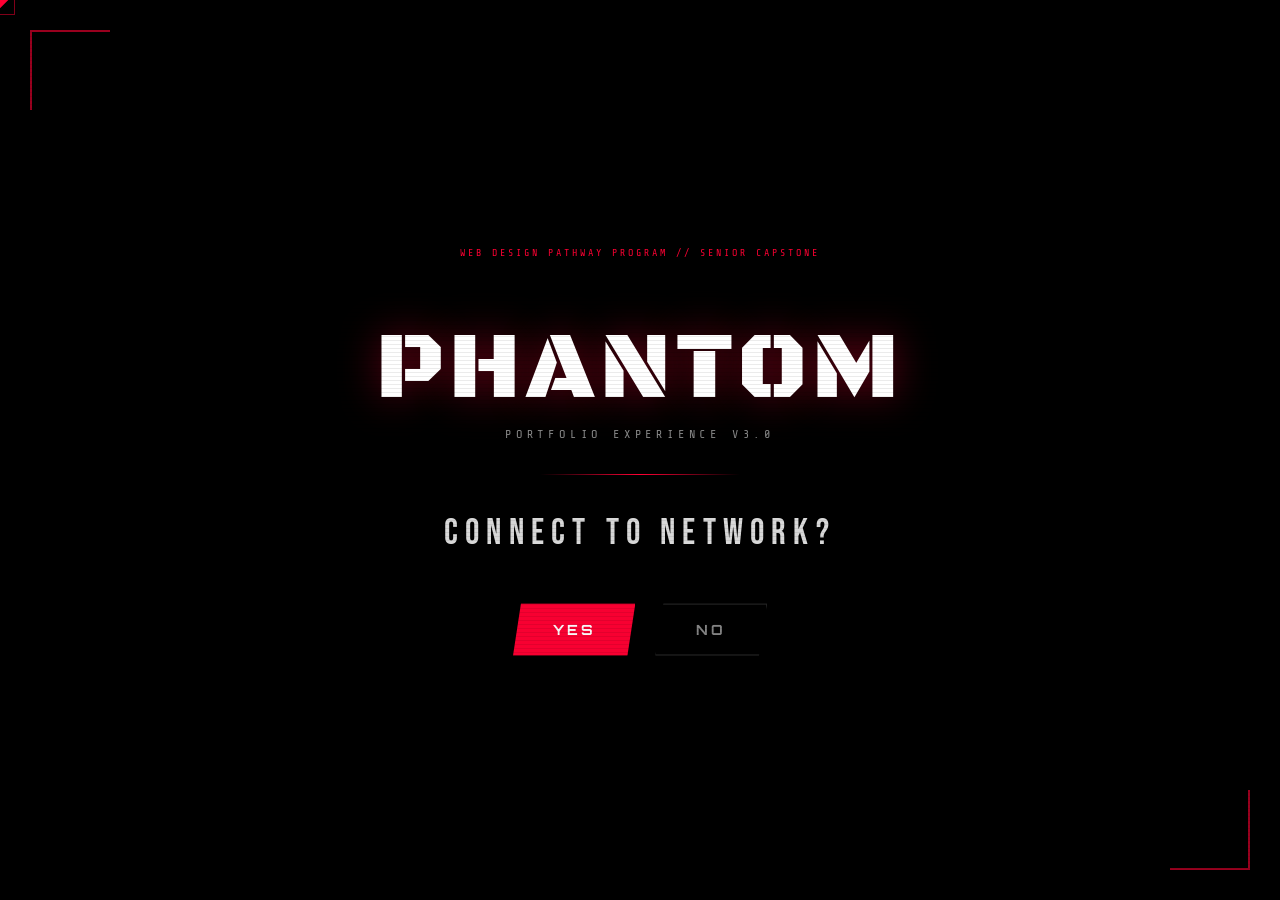
==== index.html @ 5a32b81e "alr lets js see" ====
<!DOCTYPE html>
<html lang="en">
<head>
  <meta charset="UTF-8" />
  <meta name="viewport" content="width=device-width, initial-scale=1.0" />
  <meta name="description" content="Senior Portfolio — Web Design Pathway Program — A Phantom Thief of Web Development" />
  <title>PHANTOM PORTFOLIO — James Carmichael</title>

  <!-- ══ Fonts ══ -->
  <link rel="preconnect" href="https://fonts.googleapis.com" />
  <link rel="preconnect" href="https://fonts.gstatic.com" crossorigin />

  <!-- ══ Bootstrap CSS (base only, heavily overridden) ══ -->
  <link
    rel="stylesheet"
    href="https://cdn.jsdelivr.net/npm/bootstrap@5.3.2/dist/css/bootstrap.min.css"
    integrity="sha384-T3c6CoIi6uLrA9TneNEoa7RxnatzjcDSCmG1MXxSR1GAsXEV/Dwwykc2MPK8M2HN"
    crossorigin="anonymous"
  />

  <!-- ══ Main CSS ══ -->
  <link rel="stylesheet" href="css/main.css" />
</head>
<body class="scanlines">

  <!-- ══════════════════════════════════════════════════════════
       CUSTOM CURSOR
  ══════════════════════════════════════════════════════════ -->
  <div id="cursor"></div>
  <div id="cursor-trail"></div>

  <!-- ══════════════════════════════════════════════════════════
       GLOBAL GLITCH OVERLAY
  ══════════════════════════════════════════════════════════ -->
  <div class="glitch-overlay" aria-hidden="true"></div>

  <!-- ══════════════════════════════════════════════════════════
       ANIMATED BACKGROUND (persistent, behind all screens)
  ══════════════════════════════════════════════════════════ -->
  <div class="bg-animated" aria-hidden="true"></div>

  <!-- ══════════════════════════════════════════════════════════
       SCREEN 1: STARTUP / CONNECT
  ══════════════════════════════════════════════════════════ -->
  <section id="screen-startup" class="screen" role="main" aria-label="Connect to network prompt">

    <!-- Corner decorations -->
    <div class="startup-corner-tl" aria-hidden="true"></div>
    <div class="startup-corner-br" aria-hidden="true"></div>

    <div style="text-align:center; position:relative; z-index:5">

      <!-- Badge -->
      <div class="startup-badge">WEB DESIGN PATHWAY PROGRAM // SENIOR CAPSTONE</div>

      <!-- Title -->
      <div class="startup-title-wrap">
        <h1 class="startup-title" data-text="PHANTOM">PHANTOM</h1>
        <div class="startup-sub">PORTFOLIO EXPERIENCE v3.0</div>
      </div>

      <div class="startup-divider"></div>

      <!-- Prompt -->
      <p class="startup-prompt">Connect to Network?</p>

      <!-- Buttons -->
      <div class="startup-buttons">
        <button id="btn-yes" class="startup-btn startup-btn-yes" aria-label="Yes, connect to network">YES</button>
        <button id="btn-no"  class="startup-btn startup-btn-no"  aria-label="No, do not connect">NO</button>
      </div>

      <!-- NO response message -->
      <div id="no-response" style="
        display:none;
        margin-top:20px;
        font-family:var(--font-mono);
        font-size:12px;
        color:var(--red);
        letter-spacing:0.2em;
        animation: pulse-opacity 0.5s ease infinite;
      "></div>

      <!-- Loading bar (shown during connection sequence) -->
      <div id="startup-loading" class="startup-loading">
        <div id="loading-text" class="loading-text">CONNECTING TO NETWORK...</div>
        <div class="loading-bar-wrap">
          <div id="loading-bar-fill" class="loading-bar-fill"></div>
        </div>
      </div>

    </div>
  </section><!-- /screen-startup -->

<!-- ══════════════════════════════════════════════════════════
     SCREEN 2: PERSONA 5 VIDEO
══════════════════════════════════════════════════════════ -->
<section id="screen-video" class="screen" aria-label="Persona 5 intro video">
  <button id="video-skip" class="video-skip-btn" aria-label="Skip video">
    SKIP ▶
  </button>

  <video
    id="intro-video"
    class="intro-video"
    playsinline
    preload="auto"
    disablepictureinpicture
  >
    <source src="./video/introvid.mp4" type="video/mp4">
    Your browser does not support the video tag.
  </video>
</section>
  <!-- ══════════════════════════════════════════════════════════
       SCREEN 3: INTRO CINEMATIC
  ══════════════════════════════════════════════════════════ -->
  <section id="screen-intro" class="screen" aria-label="Intro cinematic">

    <!-- Skip button -->
    <button id="intro-skip" class="intro-skip-btn" aria-label="Skip intro">SKIP ▶</button>

    <!-- Panel 1: Name -->
    <div id="panel-1" class="intro-panel">
      <div class="panel-slash" aria-hidden="true"></div>
      <div class="panel-content">
        <span class="panel-word" style="font-size:clamp(50px,10vw,120px)">JAMES</span>
        <span class="panel-word" style="font-size:clamp(50px,10vw,120px)">CARMICHAEL</span>
      </div>
      <div class="panel-number" aria-hidden="true">01</div>
    </div>

    <!-- Panel 2: Role (red background) -->
    <div id="panel-2" class="intro-panel">
      <div class="panel-slash" aria-hidden="true"></div>
      <div class="panel-content panel-2-text">
        <span class="panel-word" style="font-size:clamp(50px,10vw,120px)">PHANTOM</span>
        <span class="panel-word" style="font-size:clamp(50px,10vw,120px)">THIEF</span>
        <div class="panel-small">OF WEB DEVELOPMENT</div>
      </div>
      <div class="panel-number" aria-hidden="true">02</div>
    </div>

    <!-- Panel 3: Program -->
    <div id="panel-3" class="intro-panel">
      <div class="panel-slash" aria-hidden="true"></div>
      <div class="panel-content">
        <span class="panel-word" style="font-size:clamp(36px,7vw,90px)">WEB DESIGN</span>
        <span class="panel-word" style="font-size:clamp(36px,7vw,90px)">PATHWAY</span>
        <div class="panel-small">PROGRAM</div>
      </div>
      <div class="panel-number" aria-hidden="true">03</div>
    </div>

    <!-- Panel 4: Senior Portfolio -->
    <div id="panel-4" class="intro-panel">
      <div class="panel-slash" aria-hidden="true"></div>
      <div class="panel-content panel-4-text">
        <span class="panel-word" style="font-size:clamp(50px,9vw,110px)">SENIOR</span>
        <span class="panel-word" style="font-size:clamp(50px,9vw,110px)">PORTFOLIO</span>
        <div class="panel-small" style="color:var(--white)">2022 — 2026</div>
      </div>
      <div class="panel-number" aria-hidden="true">04</div>
    </div>

    <!-- Panel 5: Tagline -->
    <div id="panel-5" class="intro-panel">
      <div class="panel-slash" aria-hidden="true"></div>
      <div class="panel-content">
        <span class="panel-word" style="font-size:clamp(40px,8vw,100px)">THE STORY</span>
        <span class="panel-word red" style="font-size:clamp(40px,8vw,100px)">OF GROWTH</span>
        <div class="panel-small">THREE YEARS IN THE MAKING</div>
      </div>
      <div class="panel-number" aria-hidden="true">05</div>
    </div>

    <!-- Panel Final: Begin -->
    <div id="panel-final" class="intro-panel">
      <div class="panel-content">
        <span class="panel-word red" style="font-size:clamp(70px,14vw,160px)">BEGIN</span>
      </div>
    </div>

    <!-- Scrolling ticker at bottom -->
    <div class="intro-ticker" aria-hidden="true">
      <span class="intro-ticker-inner">
        WEB DESIGN PATHWAY PROGRAM &nbsp;•&nbsp; SENIOR CAPSTONE &nbsp;•&nbsp; 3 YEARS &nbsp;•&nbsp; 24 PROJECTS &nbsp;•&nbsp; 1200 HOURS &nbsp;•&nbsp; THE PHANTOM THIEF OF WEB DEVELOPMENT &nbsp;•&nbsp; JAMES CARMICHAEL &nbsp;•&nbsp;&nbsp;
      </span>
    </div>

  </section><!-- /screen-intro -->


  <!-- ══════════════════════════════════════════════════════════
       SCREEN 5: MAIN MENU
  ══════════════════════════════════════════════════════════ -->
  <section id="screen-menu" class="screen" role="navigation" aria-label="Main menu">

    <div class="menu-bg-art" aria-hidden="true"></div>
    <div class="menu-side-bar" aria-hidden="true"></div>

    <nav class="menu-content">
      <!-- Header -->
      <div class="menu-header">
        <div class="menu-header-label">PHANTOM PORTFOLIO</div>
        <div class="menu-header-title">JAMES CARMICHAEL</div>
      </div>

      <!-- Menu Items -->
      <button id="menu-play"    class="menu-item" aria-label="Play — view portfolio by year">
        <span class="menu-item-index">01</span>
        <span class="menu-item-label">PLAY</span>
        <span class="menu-item-desc">SELECT YEAR</span>
        <span class="menu-item-arrow">▶</span>
        <div class="menu-item-bg" aria-hidden="true"></div>
      </button>

      <button id="menu-gallery" class="menu-item" aria-label="Gallery — design process and screenshots">
        <span class="menu-item-index">02</span>
        <span class="menu-item-label">GALLERY</span>
        <span class="menu-item-desc">DESIGNS & PROCESS</span>
        <span class="menu-item-arrow">▶</span>
        <div class="menu-item-bg" aria-hidden="true"></div>
      </button>

      <button id="menu-stats"   class="menu-item" aria-label="Stats — developer statistics and skills">
        <span class="menu-item-index">03</span>
        <span class="menu-item-label">STATS</span>
        <span class="menu-item-desc">SKILLS & DATA</span>
        <span class="menu-item-arrow">▶</span>
        <div class="menu-item-bg" aria-hidden="true"></div>
      </button>

      <button id="menu-about"   class="menu-item" aria-label="About — character profile and bio">
        <span class="menu-item-index">04</span>
        <span class="menu-item-label">ABOUT</span>
        <span class="menu-item-desc">CHARACTER PROFILE</span>
        <span class="menu-item-arrow">▶</span>
        <div class="menu-item-bg" aria-hidden="true"></div>
      </button>

      <button id="menu-exit"    class="menu-item" aria-label="Exit reality — fun easter egg">
        <span class="menu-item-index">05</span>
        <span class="menu-item-label">EXIT REALITY</span>
        <span class="menu-item-desc">???</span>
        <span class="menu-item-arrow">▶</span>
        <div class="menu-item-bg" aria-hidden="true"></div>
      </button>

      <div class="menu-bottom">
        <div class="menu-time font-mono" style="font-size:11px;color:var(--grey)">
          <span id="menu-clock">00:00:00</span>
          &nbsp;|&nbsp;
          USE ↑↓ OR MOUSE TO NAVIGATE &nbsp;|&nbsp; ENTER TO SELECT
        </div>
      </div>
    </nav>

    <!-- Decorative right side -->
    <div class="menu-deco" aria-hidden="true">
      <div class="menu-deco-text">PHANTOM</div>
    </div>

    <div class="menu-version" aria-hidden="true">v3.0 // SENIOR EDITION</div>

  </section><!-- /screen-menu -->


  <!-- ══════════════════════════════════════════════════════════
       SCREEN 6: SAVE FILE SELECTION
  ══════════════════════════════════════════════════════════ -->
  <section id="screen-saves" class="screen" aria-label="Select portfolio year">

    <div style="width:100%;max-width:900px">

      <div class="saves-header">
        <h2 class="saves-title">SELECT <span>FILE</span></h2>
        <div class="saves-subtitle">CHOOSE YOUR TIMELINE — EACH YEAR A NEW CHAPTER</div>
      </div>

      <div class="saves-grid">

        <!-- Save 1: Sophomore -->
        <article class="save-card" data-save-id="1" role="button" tabindex="0" aria-label="Sophomore Year portfolio">
          <div class="save-card-header">
            <span class="save-slot">SAVE FILE 01</span>
            <span class="save-icon">🌱</span>
          </div>
          <h3 class="save-title">Sophomore Year</h3>
          <div class="save-subtitle">The Beginning</div>
          <div class="save-meta">
            <span>LAST PLAYED: JUNE 2024</span>
            <span class="save-level" style="color:var(--green)">LV.12</span>
          </div>
          <div style="position:relative; padding-bottom:20px">
            <div class="save-pct">33%</div>
            <div class="save-progress-wrap">
              <div class="save-progress-fill" style="--target:33%"></div>
            </div>
          </div>
        </article>

        <!-- Save 2: Junior -->
        <article class="save-card" data-save-id="2" role="button" tabindex="0" aria-label="Junior Year portfolio">
          <div class="save-card-header">
            <span class="save-slot">SAVE FILE 02</span>
            <span class="save-icon">⚡</span>
          </div>
          <h3 class="save-title">Junior Year</h3>
          <div class="save-subtitle">Rising Action</div>
          <div class="save-meta">
            <span>LAST PLAYED: JUNE 2025</span>
            <span class="save-level" style="color:var(--orange)">LV.28</span>
          </div>
          <div style="position:relative; padding-bottom:20px">
            <div class="save-pct">66%</div>
            <div class="save-progress-wrap">
              <div class="save-progress-fill" style="--target:66%"></div>
            </div>
          </div>
        </article>

        <!-- Save 3: Senior -->
        <article class="save-card" data-save-id="3" role="button" tabindex="0" aria-label="Senior Year portfolio">
          <div class="save-card-header">
            <span class="save-slot">SAVE FILE 03</span>
            <span class="save-icon">👑</span>
          </div>
          <h3 class="save-title">Senior Year</h3>
          <div class="save-subtitle">The Masterwork</div>
          <div class="save-meta">
            <span>LAST PLAYED: JUNE 2026</span>
            <span class="save-level" style="color:var(--red)">LV.47</span>
          </div>
          <div style="position:relative; padding-bottom:20px">
            <div class="save-pct">99%</div>
            <div class="save-progress-wrap">
              <div class="save-progress-fill" style="--target:99%"></div>
            </div>
          </div>
        </article>

        <!-- Save 4: Unknown Route -->
        <article class="save-card unknown" data-save-id="4" role="button" tabindex="0" aria-label="Unknown Route — future plans">
          <div class="save-card-header">
            <span class="save-slot" style="color:var(--purple)">SAVE FILE 04</span>
            <span class="save-icon">🔮</span>
          </div>
          <h3 class="save-title" style="color:var(--purple)">UNKNOWN ROUTE</h3>
          <div class="save-subtitle">???</div>
          <div class="save-meta">
            <span>LAST PLAYED: ???</span>
            <span class="save-level" style="color:var(--purple)">LV.???</span>
          </div>
          <div style="position:relative; padding-bottom:20px">
            <div class="save-pct" style="color:var(--purple)">???</div>
            <div class="save-progress-wrap">
              <div class="save-progress-fill unknown"></div>
            </div>
          </div>
        </article>

      </div>

      <button id="saves-back" class="save-back-btn" aria-label="Back to main menu">← BACK TO MENU</button>

    </div>
  </section><!-- /screen-saves -->


  <!-- ══════════════════════════════════════════════════════════
       SCREEN 5: MAIN CONTENT AREA (Portfolio sections)
  ══════════════════════════════════════════════════════════ -->
  <div id="screen-content" role="main">

    <!-- ── Top Navigation ── -->
    <header class="top-nav" role="navigation" aria-label="Portfolio navigation">
      <div class="nav-logo">P<span>5</span></div>

      <button class="nav-link" data-section="portfolio"  aria-label="View full portfolio">PORTFOLIO</button>
      <button class="nav-link" data-section="featured"   aria-label="View featured projects">FEATURED</button>
      <button class="nav-link" data-section="reflection" aria-label="View reflection">REFLECTION</button>
      <button class="nav-link" data-section="future"     aria-label="View future plans">FUTURE</button>
      <button class="nav-link" data-section="about"      aria-label="About me">ABOUT</button>

      <button id="nav-back" class="nav-back back-to-menu" aria-label="Back to main menu">↩ MENU</button>
    </header>

    <!-- ── Section: Full Portfolio ── -->
    <section id="section-portfolio" class="content-section" aria-label="Full portfolio">
      <div class="section-eyebrow">FULL PORTFOLIO</div>
      <h1 class="section-title">All <span>Projects</span></h1>

      <!-- Vue renders project cards here, grouped by year -->
      <div id="vue-portfolio">
        <div style="font-family:var(--font-mono);color:var(--grey);font-size:12px;padding:20px 0">
          Loading projects...
        </div>
      </div>
    </section>

    <!-- ── Section: Featured Projects ── -->
    <section id="section-featured" class="content-section" aria-label="Featured projects">
      <div class="section-eyebrow">HIGHLIGHTS</div>
      <h1 class="section-title">Featured <span>Work</span></h1>

      <!-- Vue renders featured gallery here -->
      <div id="vue-featured">
        <div style="font-family:var(--font-mono);color:var(--grey);font-size:12px;padding:20px 0">
          Loading featured projects...
        </div>
      </div>
    </section>

    <!-- ── Section: Reflection ── -->
    <section id="section-reflection" class="content-section" aria-label="Reflection">
      <div class="section-eyebrow">LOOKING BACK</div>
      <h1 class="section-title">My <span>Reflection</span></h1>

      <!-- Vue renders reflection blocks here -->
      <div id="vue-reflection">
        <div style="font-family:var(--font-mono);color:var(--grey);font-size:12px;padding:20px 0">
          Loading reflection...
        </div>
      </div>
    </section>

    <!-- ── Section: Future Plans ── -->
    <section id="section-future" class="content-section" aria-label="Future plans">
      <div class="section-eyebrow">WHAT COMES NEXT</div>
      <h1 class="section-title">Future <span>Plans</span></h1>

      <!-- Vue renders future content here -->
      <div id="vue-future">
        <div style="font-family:var(--font-mono);color:var(--grey);font-size:12px;padding:20px 0">
          Loading future plans...
        </div>
      </div>
    </section>

    <!-- ── Section: About Me ── -->
    <section id="section-about" class="content-section" aria-label="About me">
      <div class="section-eyebrow">CHARACTER PROFILE</div>
      <h1 class="section-title">About <span>Me</span></h1>

      <!-- Vue renders character profile here -->
      <div id="vue-about">
        <div style="font-family:var(--font-mono);color:var(--grey);font-size:12px;padding:20px 0">
          Loading profile...
        </div>
      </div>
    </section>

    <!-- ── Section: Gallery ── -->
    <section id="section-gallery" class="content-section" aria-label="Gallery">
      <div class="section-eyebrow">DESIGN ARCHIVE</div>
      <h1 class="section-title">Gallery</h1>

      <!-- Vue renders gallery with filter here -->
      <div id="vue-gallery">
        <div style="font-family:var(--font-mono);color:var(--grey);font-size:12px;padding:20px 0">
          Loading gallery...
        </div>
      </div>
    </section>

    <!-- ── Section: Stats ── -->
    <section id="section-stats" class="content-section" aria-label="Developer stats">
      <div class="section-eyebrow">PLAYER ANALYTICS</div>
      <h1 class="section-title">Developer <span>Stats</span></h1>

      <!-- Vue renders stats dashboard here -->
      <div id="vue-stats">
        <div style="font-family:var(--font-mono);color:var(--grey);font-size:12px;padding:20px 0">
          Loading stats...
        </div>
      </div>
    </section>

  </div><!-- /screen-content -->


  <!-- ══════════════════════════════════════════════════════════
       SCREEN 6: UNKNOWN ROUTE
  ══════════════════════════════════════════════════════════ -->
  <div id="screen-unknown" role="main" aria-label="Unknown Route - Future">

    <div class="unknown-hero">
      <div class="unknown-eyebrow">UNKNOWN ROUTE // FILE_04</div>

      <h1 class="unknown-title">The <span style="color:var(--purple)">Future</span></h1>

      <p class="unknown-message">
        This isn't a save file — it's a blank page. High school taught me how to code,
        how to design, how to think. But the most important thing it taught me is that
        I've only just started. The best work is still ahead.
      </p>

      <!-- Vue renders future goals here -->
      <div id="vue-unknown"></div>

      <div style="margin-bottom:30px;max-width:500px;width:100%;text-align:left">
        <div class="section-eyebrow" style="margin-bottom:16px">WHAT I CARRY FORWARD</div>
        <p style="font-family:var(--font-body);font-size:15px;color:rgba(255,255,255,0.6);line-height:1.8">
          Three years of problem-solving. The confidence that I can figure things out.
          A portfolio that proves it. A community of designers and developers who
          showed me what's possible. And the knowledge that every great website
          started as a blank file — just like this one did.
        </p>
      </div>

      <button id="unknown-back" class="unknown-back" aria-label="Back to save selection">← RETURN TO SELECT</button>
    </div>

  </div><!-- /screen-unknown -->


  <!-- ══════════════════════════════════════════════════════════
       SCREEN 7: EXIT REALITY (Easter Egg)
  ══════════════════════════════════════════════════════════ -->
  <section id="screen-exit" class="screen" aria-label="Exit reality warning">

    <div class="exit-warning-box" role="alertdialog" aria-live="assertive">
      <div class="exit-icon" aria-hidden="true">⚠</div>

      <h2 class="exit-title">EXITING REALITY</h2>

      <p class="exit-message">
        Attempting to leave the Phantom Portfolio.<br/>
        All unsaved progress will be lost.<br/>
        (Just kidding. There's nothing to save.)<br/>
        Redirecting to main menu in 3 seconds...
      </p>

      <div class="exit-progress">
        <div class="exit-progress-fill"></div>
      </div>

      <button class="exit-cancel-btn back-to-menu" aria-label="Cancel exit and return to menu">
        CANCEL — RETURN TO MENU
      </button>
    </div>

  </section><!-- /screen-exit -->


  <!-- ══════════════════════════════════════════════════════════
       PROJECT DETAIL MODAL
  ══════════════════════════════════════════════════════════ -->
  <div id="modal-overlay" class="modal-overlay" role="dialog" aria-modal="true" aria-label="Project details">

    <div class="modal-box">
      <button id="modal-close" class="modal-close" aria-label="Close modal">✕</button>

      <img id="modal-img" src="" alt="" class="modal-img" />

      <div class="modal-body">
        <h2 id="modal-title" class="modal-title"></h2>
        <div id="modal-year" class="modal-year"></div>

        <p id="modal-desc" class="modal-desc"></p>

        <div class="modal-skills-title">TECHNOLOGIES USED</div>
        <div id="modal-techs" class="modal-skills"></div>

        <div class="modal-skills-title" style="margin-top:20px">SKILLS LEARNED</div>
        <div id="modal-skills" class="modal-skills"></div>

        <blockquote id="modal-reflection" class="modal-reflection"></blockquote>

        <a id="modal-link" href="#" target="_blank" class="modal-action-link">
          VIEW PROJECT ↗
        </a>
      </div>
    </div>

  </div><!-- /modal-overlay -->


  <!-- ══ Scripts ══════════════════════════════════════════════ -->

  <!-- Music controls — shown after cinematic starts -->
  <button id="music-skip-btn" aria-label="Skip to next track" style="
    display: none;
    position: fixed;
    bottom: 20px;
    left: 20px;
    font-family: var(--font-mono);
    font-size: 10px;
    color: var(--grey);
    background: rgba(0,0,0,0.7);
    border: 1px solid var(--grey-dark);
    padding: 6px 14px;
    cursor: none;
    letter-spacing: 0.2em;
    z-index: 9990;
    transition: all 0.2s ease;
    backdrop-filter: blur(4px);
  ">♪ TRACK 1 ▶▶</button>

  <button id="music-mute-btn" aria-label="Mute music" style="
    display: none;
    position: fixed;
    bottom: 20px;
    left: 140px;
    font-family: var(--font-mono);
    font-size: 10px;
    color: var(--grey);
    background: rgba(0,0,0,0.7);
    border: 1px solid var(--grey-dark);
    padding: 6px 14px;
    cursor: none;
    letter-spacing: 0.2em;
    z-index: 9990;
    transition: all 0.2s ease;
    backdrop-filter: blur(4px);
  ">♪ MUTE</button>

    <!-- Bootstrap JS (for utility; mostly unused given custom UI) -->
  <script
    src="https://cdn.jsdelivr.net/npm/bootstrap@5.3.2/dist/js/bootstrap.bundle.min.js"
    integrity="sha384-C6RzsynM9kWDrMNeT87bh95OGNyZPhcTNXj1NW7RuBCsyN/o0jlpcV8Qyq46cDfL"
    crossorigin="anonymous"
  ></script>

  <!-- Vue.js 3 (CDN) -->
  <script src="https://unpkg.com/vue@3/dist/vue.global.prod.js"></script>

  <!-- GSAP (with all plugins) -->
  <script src="https://cdnjs.cloudflare.com/ajax/libs/gsap/3.12.5/gsap.min.js"></script>
  <script src="https://cdnjs.cloudflare.com/ajax/libs/gsap/3.12.5/ScrollTrigger.min.js"></script>

  <!-- Main Application -->
  <script src="js/app.js"></script>

 
</body>
</html>
---- css/main.css ----
/* ============================================================
   PHANTOM PORTFOLIO — MAIN STYLESHEET
   Persona 5-inspired UI framework
   ============================================================ */

/* ── Custom Fonts ── */
@import url('https://fonts.googleapis.com/css2?family=Bebas+Neue&family=Black+Ops+One&family=Rajdhani:wght@300;400;500;600;700&family=Share+Tech+Mono&family=Orbitron:wght@400;700;900&display=swap');

/* ── CSS Variables ── */
:root {
  --red:        #ff0033;
  --red-dark:   #cc0028;
  --red-glow:   rgba(255,0,51,0.4);
  --black:      #000000;
  --dark:       #0a0a0a;
  --dark-2:     #111111;
  --dark-3:     #1a1a1a;
  --white:      #ffffff;
  --white-dim:  rgba(255,255,255,0.85);
  --grey:       #888888;
  --grey-dark:  #333333;
  --green:      #00ff88;
  --orange:     #ff6b35;
  --purple:     #9b59b6;
  --yellow:     #ffd700;

  --font-display:  'Black Ops One', sans-serif;
  --font-heading:  'Bebas Neue', cursive;
  --font-body:     'Rajdhani', sans-serif;
  --font-mono:     'Share Tech Mono', monospace;
  --font-ui:       'Orbitron', sans-serif;

  --transition-fast:   0.15s ease;
  --transition-mid:    0.3s ease;
  --transition-slow:   0.6s cubic-bezier(0.16, 1, 0.3, 1);

  --skew: -8deg;
}

/* ── Reset ── */
*, *::before, *::after {
  box-sizing: border-box;
  margin: 0;
  padding: 0;
}

html {
  scroll-behavior: smooth;
  overflow-x: hidden;
}

body {
  background: var(--black);
  color: var(--white);
  font-family: var(--font-body);
  font-size: 16px;
  line-height: 1.6;
  overflow-x: hidden;
  cursor: none;
}

/* Force custom cursor everywhere */
* {
  cursor: none !important;
}

/* ── Custom Cursor ── */
#cursor {
  position: fixed;
  width: 12px;
  height: 12px;
  background: var(--red);
  border-radius: 0;
  transform: translate(-50%, -50%) rotate(45deg);
  pointer-events: none;
  z-index: 99999;
  transition: transform 0.1s, width 0.2s, height 0.2s;
  mix-blend-mode: difference;
}

#cursor-trail {
  position: fixed;
  width: 30px;
  height: 30px;
  border: 1px solid var(--red);
  border-radius: 0;
  transform: translate(-50%, -50%);
  pointer-events: none;
  z-index: 99998;
  transition: all 0.08s linear;
  opacity: 0.5;
}

body:hover #cursor { opacity: 1; }

/* ── Scrollbar ── */
::-webkit-scrollbar { width: 4px; }
::-webkit-scrollbar-track { background: var(--dark); }
::-webkit-scrollbar-thumb { background: var(--red); }

/* ── Selection ── */
::selection {
  background: var(--red);
  color: var(--white);
}

/* ============================================================
   SCREEN SYSTEM — all screens overlap, visibility toggled
   ============================================================ */
.screen {
  position: fixed;
  inset: 0;
  width: 100%;
  height: 100%;
  display: flex;
  align-items: center;
  justify-content: center;
  z-index: 10;
  opacity: 0;
  pointer-events: none;
  transition: opacity 0.4s ease;
}

.screen.active {
  opacity: 1;
  pointer-events: all;
}

/* ============================================================
   BACKGROUND EFFECTS
   ============================================================ */
.bg-animated {
  position: fixed;
  inset: 0;
  background: var(--black);
  z-index: 0;
  overflow: hidden;
}

/* Diagonal scan lines */
.bg-animated::before {
  content: '';
  position: absolute;
  inset: 0;
  background: repeating-linear-gradient(
    0deg,
    transparent,
    transparent 2px,
    rgba(255,0,51,0.02) 2px,
    rgba(255,0,51,0.02) 4px
  );
  pointer-events: none;
  z-index: 1;
}

/* Vignette */
.bg-animated::after {
  content: '';
  position: absolute;
  inset: 0;
  background: radial-gradient(ellipse at center, transparent 40%, rgba(0,0,0,0.8) 100%);
  pointer-events: none;
  z-index: 2;
}

.bg-shape {
  position: absolute;
  background: var(--red);
  opacity: 0.06;
  transform-origin: center;
}

/* ── Glitch Overlay ── */
.glitch-overlay {
  position: fixed;
  inset: 0;
  z-index: 9000;
  pointer-events: none;
  opacity: 0;
}

.glitch-overlay.active {
  animation: glitch-flash 0.3s steps(1) forwards;
}

@keyframes glitch-flash {
  0%   { opacity: 0; background: transparent; }
  20%  { opacity: 1; background: rgba(255,0,51,0.15); clip-path: polygon(0 20%, 100% 20%, 100% 25%, 0 25%); }
  40%  { opacity: 1; background: rgba(255,255,255,0.05); clip-path: polygon(0 60%, 100% 60%, 100% 62%, 0 62%); }
  60%  { opacity: 1; background: rgba(255,0,51,0.1); clip-path: polygon(0 80%, 100% 80%, 100% 85%, 0 85%); }
  80%  { opacity: 0; background: transparent; }
  100% { opacity: 0; }
}

/* ============================================================
   STARTUP SCREEN
   ============================================================ */
#screen-startup {
  background: var(--black);
  z-index: 100;
  flex-direction: column;
}

.startup-corner-tl,
.startup-corner-br {
  position: absolute;
  width: 80px;
  height: 80px;
  border-color: var(--red);
  border-style: solid;
  opacity: 0.6;
}

.startup-corner-tl {
  top: 30px; left: 30px;
  border-width: 2px 0 0 2px;
}

.startup-corner-br {
  bottom: 30px; right: 30px;
  border-width: 0 2px 2px 0;
}

.startup-badge {
  font-family: var(--font-mono);
  font-size: 10px;
  color: var(--red);
  letter-spacing: 0.3em;
  text-transform: uppercase;
  margin-bottom: 60px;
  opacity: 0.7;
  animation: pulse-opacity 2s ease infinite;
}

@keyframes pulse-opacity {
  0%, 100% { opacity: 0.7; }
  50%       { opacity: 0.3; }
}

.startup-title-wrap {
  text-align: center;
  margin-bottom: 20px;
}

.startup-title {
  font-family: var(--font-display);
  font-size: clamp(42px, 8vw, 96px);
  color: var(--white);
  letter-spacing: 0.05em;
  line-height: 1;
  text-shadow: 0 0 40px var(--red-glow);
  position: relative;
}

.startup-title::before {
  content: attr(data-text);
  position: absolute;
  inset: 0;
  color: var(--red);
  clip-path: polygon(0 0, 100% 0, 100% 35%, 0 35%);
  transform: translateX(-2px);
  opacity: 0;
  animation: title-glitch 4s infinite;
}

@keyframes title-glitch {
  0%, 90%, 100% { opacity: 0; transform: translateX(-2px); }
  92%            { opacity: 1; transform: translateX(3px); }
  94%            { opacity: 1; transform: translateX(-1px); }
  96%            { opacity: 0; }
}

.startup-sub {
  font-family: var(--font-mono);
  font-size: 12px;
  color: var(--grey);
  letter-spacing: 0.4em;
  text-transform: uppercase;
  margin-top: 8px;
}

.startup-divider {
  width: 200px;
  height: 1px;
  background: linear-gradient(90deg, transparent, var(--red), transparent);
  margin: 30px auto;
}

.startup-prompt {
  font-family: var(--font-heading);
  font-size: clamp(24px, 4vw, 36px);
  letter-spacing: 0.2em;
  color: var(--white-dim);
  margin-bottom: 40px;
  text-align: center;
}

.startup-buttons {
  display: flex;
  gap: 20px;
  justify-content: center;
}

.startup-btn {
  font-family: var(--font-ui);
  font-size: 14px;
  font-weight: 700;
  letter-spacing: 0.2em;
  padding: 14px 40px;
  border: none;
  cursor: none;
  position: relative;
  overflow: hidden;
  clip-path: polygon(8px 0%, 100% 0%, calc(100% - 8px) 100%, 0% 100%);
  transition: all var(--transition-mid);
}

.startup-btn-yes {
  background: var(--red);
  color: var(--white);
}

.startup-btn-yes:hover {
  background: var(--white);
  color: var(--red);
  transform: translateY(-2px);
  box-shadow: 0 8px 30px var(--red-glow);
}

.startup-btn-no {
  background: transparent;
  color: var(--grey);
  border: 1px solid var(--grey-dark);
}

.startup-btn-no:hover {
  border-color: var(--red);
  color: var(--white);
}

/* Loading bar */
.startup-loading {
  display: none;
  flex-direction: column;
  align-items: center;
  gap: 12px;
  margin-top: 40px;
}

.startup-loading.visible { display: flex; }

.loading-text {
  font-family: var(--font-mono);
  font-size: 11px;
  color: var(--red);
  letter-spacing: 0.3em;
  animation: pulse-opacity 0.8s ease infinite;
}

.loading-bar-wrap {
  width: 240px;
  height: 3px;
  background: var(--dark-3);
  position: relative;
  overflow: hidden;
}

.loading-bar-fill {
  height: 100%;
  background: var(--red);
  width: 0%;
  transition: width 0.05s linear;
  box-shadow: 0 0 8px var(--red);
}

/* ============================================================
   VIDEO SCREEN
   ============================================================ */
#screen-video {
  background: var(--black);
  z-index: 105;
  overflow: hidden;
}

.intro-video {
  width: 100%;
  height: 100%;
  object-fit: cover;
  display: block;
}

.video-skip-btn {
  position: absolute;
  top: 20px;
  right: 30px;
  font-family: var(--font-mono);
  font-size: 11px;
  color: var(--grey);
  background: transparent;
  border: 1px solid var(--grey-dark);
  padding: 6px 16px;
  cursor: none;
  letter-spacing: 0.2em;
  z-index: 200;
  transition: all var(--transition-fast);
}

.video-skip-btn:hover {
  color: var(--white);
  border-color: var(--red);
}

/* ============================================================
   INTRO CINEMATIC SCREEN
/* ============================================================
   INTRO CINEMATIC SCREEN
   ============================================================ */
#screen-intro {
  background: var(--black);
  z-index: 90;
  padding: 0;
  overflow: hidden;
}

.intro-skip-btn {
  position: absolute;
  top: 20px;
  right: 30px;
  font-family: var(--font-mono);
  font-size: 11px;
  color: var(--grey);
  background: transparent;
  border: 1px solid var(--grey-dark);
  padding: 6px 16px;
  cursor: none;
  letter-spacing: 0.2em;
  z-index: 200;
  transition: all var(--transition-fast);
}

.intro-skip-btn:hover {
  color: var(--white);
  border-color: var(--red);
}

.intro-panel {
  position: absolute;
  inset: 0;
  display: flex;
  align-items: center;
  justify-content: center;
  opacity: 0;
  overflow: hidden;
}

.panel-slash {
  position: absolute;
  inset: 0;
  background: var(--red);
  clip-path: polygon(0 0, 0 0, 0 100%, 0 100%);
}

.panel-content {
  text-align: center;
  position: relative;
  z-index: 2;
}

.panel-word {
  font-family: var(--font-display);
  font-size: clamp(60px, 12vw, 140px);
  line-height: 1;
  color: var(--white);
  text-transform: uppercase;
  display: block;
  opacity: 0;
  transform: translateX(-60px) skewX(var(--skew));
}

.panel-word.red { color: var(--red); }

.panel-small {
  font-family: var(--font-mono);
  font-size: 13px;
  color: var(--white);
  letter-spacing: 0.4em;
  text-transform: uppercase;
  margin-top: 16px;
  opacity: 0;
}

.panel-number {
  position: absolute;
  font-family: var(--font-heading);
  font-size: 200px;
  color: var(--red);
  opacity: 0.05;
  line-height: 1;
  right: -20px;
  bottom: -40px;
  pointer-events: none;
}

/* Comic stripe transition */
.intro-stripes {
  position: absolute;
  inset: 0;
  display: flex;
  flex-direction: column;
  pointer-events: none;
  z-index: 50;
}

.intro-stripe {
  flex: 1;
  background: var(--black);
  transform-origin: left center;
  transform: scaleX(0);
}

/* ============================================================
   MAIN MENU SCREEN
   ============================================================ */
#screen-menu {
  background: transparent;
  z-index: 80;
  flex-direction: row;
  align-items: stretch;
  justify-content: flex-start;
}

#screen-menu:not(.active) {
  pointer-events: none;
}

.menu-bg-art {
  position: absolute;
  inset: 0;
  overflow: hidden;
}

.menu-bg-art::before {
  content: '';
  position: absolute;
  inset: 0;
  background:
    linear-gradient(135deg, rgba(255,0,51,0.08) 0%, transparent 50%),
    repeating-linear-gradient(
      45deg,
      transparent,
      transparent 40px,
      rgba(255,0,51,0.02) 40px,
      rgba(255,0,51,0.02) 41px
    );
}

.menu-side-bar {
  width: 6px;
  background: var(--red);
  position: relative;
}

.menu-side-bar::before {
  content: '';
  position: absolute;
  top: 0;
  left: 0;
  width: 100%;
  height: 40%;
  background: var(--white);
}

.menu-content {
  padding: 0 60px;
  display: flex;
  flex-direction: column;
  justify-content: center;
  gap: 6px;
  position: relative;
  z-index: 5;
}

.menu-header {
  margin-bottom: 30px;
}

.menu-header-label {
  font-family: var(--font-mono);
  font-size: 10px;
  color: var(--red);
  letter-spacing: 0.4em;
  text-transform: uppercase;
  margin-bottom: 4px;
}

.menu-header-title {
  font-family: var(--font-display);
  font-size: clamp(20px, 3vw, 32px);
  color: var(--white);
  line-height: 1;
}

/* Menu Items */
.menu-item {
  position: relative;
  cursor: none;
  display: flex;
  align-items: center;
  gap: 20px;
  padding: 12px 20px 12px 0;
  border: none;
  background: transparent;
  color: var(--white);
  text-align: left;
  width: 100%;
  overflow: hidden;
  transition: all var(--transition-mid);
}

.menu-item::before {
  content: '';
  position: absolute;
  left: 0;
  top: 0;
  bottom: 0;
  width: 0;
  background: var(--red);
  transition: width var(--transition-mid);
  z-index: 0;
}

.menu-item:hover::before,
.menu-item.focused::before {
  width: 4px;
}

.menu-item-bg {
  position: absolute;
  inset: 0;
  background: linear-gradient(90deg, rgba(255,0,51,0.08) 0%, transparent 70%);
  transform: scaleX(0);
  transform-origin: left;
  transition: transform var(--transition-mid);
  z-index: 0;
}

.menu-item:hover .menu-item-bg,
.menu-item.focused .menu-item-bg {
  transform: scaleX(1);
}

.menu-item-index {
  font-family: var(--font-mono);
  font-size: 10px;
  color: var(--grey);
  letter-spacing: 0.1em;
  min-width: 24px;
  position: relative;
  z-index: 1;
  transition: color var(--transition-mid);
}

.menu-item:hover .menu-item-index,
.menu-item.focused .menu-item-index {
  color: var(--red);
}

.menu-item-label {
  font-family: var(--font-display);
  font-size: clamp(28px, 5vw, 52px);
  line-height: 1;
  letter-spacing: 0.04em;
  color: var(--white);
  position: relative;
  z-index: 1;
  transform: translateX(0) skewX(0deg);
  transition: all var(--transition-mid);
}

.menu-item:hover .menu-item-label,
.menu-item.focused .menu-item-label {
  color: var(--red);
  transform: translateX(8px) skewX(var(--skew));
}

.menu-item-desc {
  font-family: var(--font-mono);
  font-size: 10px;
  color: var(--grey);
  letter-spacing: 0.15em;
  position: relative;
  z-index: 1;
  margin-left: auto;
  opacity: 0;
  transform: translateX(20px);
  transition: all var(--transition-mid);
}

.menu-item:hover .menu-item-desc,
.menu-item.focused .menu-item-desc {
  opacity: 1;
  transform: translateX(0);
}

.menu-item-arrow {
  font-size: 14px;
  color: var(--red);
  opacity: 0;
  position: relative;
  z-index: 1;
  transition: all var(--transition-mid);
}

.menu-item:hover .menu-item-arrow,
.menu-item.focused .menu-item-arrow {
  opacity: 1;
}

.menu-bottom {
  margin-top: 30px;
}

.menu-time {
  font-family: var(--font-mono);
  font-size: 10px;
  color: var(--grey);
  letter-spacing: 0.3em;
}

/* Right side decoration */
.menu-deco {
  position: absolute;
  right: 0;
  top: 0;
  bottom: 0;
  width: 40%;
  pointer-events: none;
  overflow: hidden;
}

.menu-deco-text {
  position: absolute;
  right: -20px;
  top: 50%;
  transform: translateY(-50%) rotate(90deg);
  font-family: var(--font-heading);
  font-size: 180px;
  color: var(--red);
  opacity: 0.04;
  letter-spacing: 0.2em;
  white-space: nowrap;
}

.menu-version {
  position: absolute;
  bottom: 20px;
  right: 30px;
  font-family: var(--font-mono);
  font-size: 10px;
  color: var(--grey-dark);
  letter-spacing: 0.2em;
}

/* ============================================================
   SAVE FILE SCREEN
   ============================================================ */
#screen-saves {
  background: rgba(0,0,0,0.95);
  z-index: 70;
  flex-direction: column;
  align-items: flex-start;
  padding: 60px;
}

.saves-header {
  margin-bottom: 40px;
}

.saves-title {
  font-family: var(--font-display);
  font-size: clamp(32px, 5vw, 56px);
  color: var(--white);
  line-height: 1;
}

.saves-title span { color: var(--red); }

.saves-subtitle {
  font-family: var(--font-mono);
  font-size: 11px;
  color: var(--grey);
  letter-spacing: 0.3em;
  text-transform: uppercase;
  margin-top: 6px;
}

.saves-grid {
  display: grid;
  grid-template-columns: repeat(2, 1fr);
  gap: 16px;
  width: 100%;
  max-width: 900px;
}

.save-card {
  position: relative;
  cursor: none;
  padding: 24px;
  border: 1px solid rgba(255,255,255,0.05);
  background: rgba(255,255,255,0.02);
  overflow: hidden;
  transition: all var(--transition-mid);
  clip-path: polygon(12px 0%, 100% 0%, calc(100% - 12px) 100%, 0% 100%);
}

.save-card::before {
  content: '';
  position: absolute;
  inset: 0;
  background: linear-gradient(135deg, rgba(255,0,51,0.05) 0%, transparent 60%);
  opacity: 0;
  transition: opacity var(--transition-mid);
}

.save-card:hover::before { opacity: 1; }

.save-card:hover {
  border-color: rgba(255,0,51,0.4);
  transform: translateY(-4px);
  box-shadow: 0 20px 60px rgba(255,0,51,0.1);
}

.save-card.unknown {
  border-color: rgba(155,89,182,0.2);
}

.save-card.unknown:hover {
  border-color: rgba(155,89,182,0.6);
  box-shadow: 0 20px 60px rgba(155,89,182,0.15);
}

.save-card-header {
  display: flex;
  justify-content: space-between;
  align-items: flex-start;
  margin-bottom: 16px;
}

.save-slot {
  font-family: var(--font-mono);
  font-size: 10px;
  color: var(--grey);
  letter-spacing: 0.3em;
}

.save-icon {
  font-size: 24px;
  line-height: 1;
}

.save-title {
  font-family: var(--font-display);
  font-size: 26px;
  color: var(--white);
  line-height: 1;
  margin-bottom: 4px;
}

.save-subtitle {
  font-family: var(--font-body);
  font-size: 13px;
  font-weight: 300;
  color: var(--grey);
  letter-spacing: 0.1em;
  margin-bottom: 16px;
}

.save-meta {
  display: flex;
  justify-content: space-between;
  align-items: center;
  margin-bottom: 12px;
  font-family: var(--font-mono);
  font-size: 10px;
  color: var(--grey);
}

.save-level {
  font-family: var(--font-ui);
  font-size: 11px;
  font-weight: 700;
}

.save-progress-wrap {
  position: relative;
  height: 3px;
  background: rgba(255,255,255,0.05);
  overflow: hidden;
}

.save-progress-fill {
  height: 100%;
  background: var(--red);
  box-shadow: 0 0 8px var(--red);
  transition: width 1s cubic-bezier(0.25, 1, 0.5, 1);
  width: 0%;
}

.save-card.unknown .save-progress-fill {
  background: var(--purple);
  box-shadow: 0 0 8px var(--purple);
  animation: unknown-pulse 2s ease infinite;
}

@keyframes unknown-pulse {
  0%, 100% { opacity: 1; }
  50%       { opacity: 0.3; }
}

.save-pct {
  position: absolute;
  right: 0;
  top: -18px;
  font-family: var(--font-mono);
  font-size: 10px;
  color: var(--red);
}

.save-card.unknown .save-pct { color: var(--purple); }

.save-back-btn {
  margin-top: 30px;
  font-family: var(--font-mono);
  font-size: 11px;
  color: var(--grey);
  background: transparent;
  border: 1px solid var(--grey-dark);
  padding: 8px 24px;
  cursor: none;
  letter-spacing: 0.2em;
  transition: all var(--transition-fast);
}

.save-back-btn:hover {
  color: var(--white);
  border-color: var(--red);
}

/* ============================================================
   MAIN CONTENT AREA (Portfolio sections)
   ============================================================ */
#screen-content {
  position: fixed;
  inset: 0;
  background: var(--dark);
  z-index: 60;
  overflow-y: auto;
  overflow-x: hidden;
  opacity: 0;
  pointer-events: none;
  transition: opacity 0.4s ease;
}

#screen-content.active {
  opacity: 1;
  pointer-events: all;
  z-index: 85;
}

/* ── Top Navigation Bar ── */
.top-nav {
  position: sticky;
  top: 0;
  background: rgba(0,0,0,0.95);
  backdrop-filter: blur(10px);
  border-bottom: 1px solid rgba(255,0,51,0.2);
  z-index: 500;
  display: flex;
  align-items: center;
  padding: 0 40px;
  height: 60px;
  gap: 40px;
}

.nav-logo {
  font-family: var(--font-display);
  font-size: 22px;
  color: var(--white);
  margin-right: auto;
}

.nav-logo span { color: var(--red); }

.nav-link {
  font-family: var(--font-ui);
  font-size: 10px;
  font-weight: 700;
  letter-spacing: 0.2em;
  color: var(--grey);
  background: transparent;
  border: none;
  cursor: none;
  text-transform: uppercase;
  padding: 4px 0;
  position: relative;
  transition: color var(--transition-fast);
}

.nav-link::after {
  content: '';
  position: absolute;
  bottom: 0;
  left: 0;
  width: 0;
  height: 1px;
  background: var(--red);
  transition: width var(--transition-mid);
}

.nav-link:hover,
.nav-link.active {
  color: var(--white);
}

.nav-link:hover::after,
.nav-link.active::after {
  width: 100%;
}

.nav-back {
  font-family: var(--font-mono);
  font-size: 10px;
  color: var(--grey);
  background: transparent;
  border: 1px solid var(--grey-dark);
  padding: 6px 16px;
  cursor: none;
  letter-spacing: 0.15em;
  transition: all var(--transition-fast);
}

.nav-back:hover {
  color: var(--white);
  border-color: var(--red);
}

/* ── Section Styles ── */
.content-section {
  min-height: 100vh;
  padding: 80px 60px;
  position: relative;
  display: none;
}

.content-section.visible { display: block; }

.section-eyebrow {
  font-family: var(--font-mono);
  font-size: 10px;
  color: var(--red);
  letter-spacing: 0.5em;
  text-transform: uppercase;
  margin-bottom: 12px;
  display: flex;
  align-items: center;
  gap: 12px;
}

.section-eyebrow::before {
  content: '';
  display: inline-block;
  width: 30px;
  height: 1px;
  background: var(--red);
}

.section-title {
  font-family: var(--font-display);
  font-size: clamp(40px, 6vw, 80px);
  line-height: 1;
  color: var(--white);
  margin-bottom: 40px;
}

.section-title span { color: var(--red); }

/* ── Year Header ── */
.year-header {
  display: flex;
  align-items: center;
  gap: 20px;
  margin: 60px 0 30px;
  padding-bottom: 16px;
  border-bottom: 1px solid rgba(255,0,51,0.2);
}

.year-badge {
  font-family: var(--font-ui);
  font-size: 11px;
  font-weight: 700;
  letter-spacing: 0.15em;
  padding: 6px 16px;
  background: var(--red);
  color: var(--white);
  clip-path: polygon(6px 0%, 100% 0%, calc(100% - 6px) 100%, 0% 100%);
}

.year-title {
  font-family: var(--font-display);
  font-size: 32px;
  color: var(--white);
}

.year-level {
  font-family: var(--font-mono);
  font-size: 11px;
  color: var(--grey);
  margin-left: auto;
}

/* ── Project Cards ── */
.projects-grid {
  display: grid;
  grid-template-columns: repeat(auto-fill, minmax(340px, 1fr));
  gap: 20px;
  margin-bottom: 60px;
}

.project-card {
  background: rgba(255,255,255,0.02);
  border: 1px solid rgba(255,255,255,0.06);
  overflow: hidden;
  position: relative;
  cursor: none;
  transition: all var(--transition-mid);
  clip-path: polygon(0 0, calc(100% - 16px) 0, 100% 16px, 100% 100%, 16px 100%, 0 calc(100% - 16px));
}

.project-card::before {
  content: '';
  position: absolute;
  top: 0;
  left: 0;
  right: 0;
  height: 2px;
  background: var(--red);
  transform: scaleX(0);
  transition: transform var(--transition-mid);
  transform-origin: left;
}

.project-card:hover::before { transform: scaleX(1); }
.project-card:hover {
  border-color: rgba(255,0,51,0.3);
  transform: translateY(-6px);
  box-shadow: 0 24px 60px rgba(0,0,0,0.4), 0 0 30px rgba(255,0,51,0.08);
}

.project-card-img {
  width: 100%;
  height: 180px;
  object-fit: cover;
  display: block;
  background: var(--dark-3);
}

.project-card-body {
  padding: 20px;
}

.project-techs {
  display: flex;
  flex-wrap: wrap;
  gap: 6px;
  margin-bottom: 12px;
}

.tech-tag {
  font-family: var(--font-mono);
  font-size: 9px;
  letter-spacing: 0.1em;
  padding: 3px 8px;
  background: rgba(255,0,51,0.1);
  border: 1px solid rgba(255,0,51,0.2);
  color: var(--red);
  text-transform: uppercase;
}

.project-name {
  font-family: var(--font-heading);
  font-size: 22px;
  letter-spacing: 0.05em;
  color: var(--white);
  margin-bottom: 8px;
}

.project-desc {
  font-family: var(--font-body);
  font-size: 14px;
  font-weight: 300;
  color: rgba(255,255,255,0.6);
  line-height: 1.6;
  margin-bottom: 16px;
}

.project-card-footer {
  display: flex;
  justify-content: space-between;
  align-items: center;
  padding-top: 16px;
  border-top: 1px solid rgba(255,255,255,0.05);
}

.project-link {
  font-family: var(--font-ui);
  font-size: 10px;
  font-weight: 700;
  letter-spacing: 0.15em;
  color: var(--red);
  text-decoration: none;
  text-transform: uppercase;
  transition: color var(--transition-fast);
}

.project-link:hover { color: var(--white); }

.project-view-btn {
  font-family: var(--font-mono);
  font-size: 10px;
  color: var(--grey);
  background: transparent;
  border: 1px solid var(--grey-dark);
  padding: 5px 14px;
  cursor: none;
  transition: all var(--transition-fast);
  letter-spacing: 0.1em;
}

.project-view-btn:hover {
  color: var(--white);
  border-color: var(--red);
}

/* ── Project Modal ── */
.modal-overlay {
  position: fixed;
  inset: 0;
  background: rgba(0,0,0,0.92);
  z-index: 800;
  display: flex;
  align-items: center;
  justify-content: center;
  opacity: 0;
  pointer-events: none;
  transition: opacity 0.3s ease;
  padding: 40px;
}

.modal-overlay.open {
  opacity: 1;
  pointer-events: all;
}

.modal-box {
  background: var(--dark-2);
  border: 1px solid rgba(255,0,51,0.3);
  max-width: 800px;
  width: 100%;
  max-height: 80vh;
  overflow-y: auto;
  position: relative;
  clip-path: polygon(0 0, calc(100% - 20px) 0, 100% 20px, 100% 100%, 20px 100%, 0 calc(100% - 20px));
  transform: translateY(30px) scale(0.97);
  transition: transform 0.3s ease;
}

.modal-overlay.open .modal-box {
  transform: translateY(0) scale(1);
}

.modal-img {
  width: 100%;
  height: 260px;
  object-fit: cover;
  background: var(--dark-3);
}

.modal-body {
  padding: 32px;
}

.modal-title {
  font-family: var(--font-display);
  font-size: 36px;
  color: var(--white);
  margin-bottom: 8px;
}

.modal-year {
  font-family: var(--font-mono);
  font-size: 11px;
  color: var(--red);
  letter-spacing: 0.3em;
  margin-bottom: 16px;
}

.modal-desc {
  font-family: var(--font-body);
  font-size: 15px;
  color: rgba(255,255,255,0.75);
  line-height: 1.7;
  margin-bottom: 24px;
}

.modal-skills-title {
  font-family: var(--font-ui);
  font-size: 10px;
  font-weight: 700;
  letter-spacing: 0.3em;
  color: var(--grey);
  text-transform: uppercase;
  margin-bottom: 10px;
}

.modal-skills {
  display: flex;
  flex-wrap: wrap;
  gap: 8px;
  margin-bottom: 24px;
}

.modal-reflection {
  padding: 20px;
  background: rgba(255,0,51,0.05);
  border-left: 3px solid var(--red);
  font-family: var(--font-body);
  font-size: 14px;
  font-style: italic;
  color: rgba(255,255,255,0.6);
  line-height: 1.7;
  margin-bottom: 24px;
}

.modal-close {
  position: absolute;
  top: 16px;
  right: 16px;
  font-family: var(--font-mono);
  font-size: 12px;
  color: var(--grey);
  background: var(--dark-2);
  border: 1px solid var(--grey-dark);
  width: 36px;
  height: 36px;
  display: flex;
  align-items: center;
  justify-content: center;
  cursor: none;
  transition: all var(--transition-fast);
}

.modal-close:hover {
  color: var(--white);
  border-color: var(--red);
  background: rgba(255,0,51,0.1);
}

.modal-action-link {
  display: inline-block;
  font-family: var(--font-ui);
  font-size: 11px;
  font-weight: 700;
  letter-spacing: 0.2em;
  color: var(--white);
  background: var(--red);
  padding: 10px 28px;
  text-decoration: none;
  clip-path: polygon(6px 0%, 100% 0%, calc(100% - 6px) 100%, 0% 100%);
  transition: all var(--transition-fast);
}

.modal-action-link:hover {
  background: var(--white);
  color: var(--red);
}

/* ── About Section ── */
.about-grid {
  display: grid;
  grid-template-columns: 1fr 1.5fr;
  gap: 60px;
  align-items: start;
}

.char-profile {
  position: sticky;
  top: 80px;
  display: grid;
  grid-template-columns: 220px 1fr;
  gap: 24px;
  align-items: start;
}

.char-avatar {
  width: 220px;
  aspect-ratio: 3/4;
  background: linear-gradient(135deg, var(--dark-3) 0%, rgba(255,0,51,0.08) 100%);
  border: 1px solid rgba(255,0,51,0.2);
  display: flex;
  align-items: center;
  justify-content: center;
  position: relative;
  overflow: hidden;
  flex-shrink: 0;
}

.char-avatar::before {
  content: '';
  position: absolute;
  inset: 0;
  background:
    linear-gradient(45deg, transparent 30%, rgba(255,0,51,0.05) 50%, transparent 70%);
  animation: avatar-scan 3s ease infinite;
}

@keyframes avatar-scan {
  0%   { transform: translateX(-100%); }
  100% { transform: translateX(100%); }
}

.char-placeholder {
  font-family: var(--font-heading);
  font-size: 100px;
  color: rgba(255,0,51,0.2);
  line-height: 1;
  text-align: center;
}

.char-info-col {
  display: flex;
  flex-direction: column;
  gap: 0;
}

.char-name-plate {
  background: var(--red);
  padding: 12px 20px;
  margin-bottom: 4px;
  clip-path: polygon(8px 0%, 100% 0%, calc(100% - 8px) 100%, 0% 100%);
}

.char-name {
  font-family: var(--font-display);
  font-size: 28px;
  color: var(--white);
  line-height: 1;
}

.char-title-text {
  font-family: var(--font-mono);
  font-size: 10px;
  color: var(--white);
  opacity: 0.8;
  letter-spacing: 0.15em;
}

.char-stats-list {
  list-style: none;
  margin-top: 16px;
}

.char-stat-item {
  display: flex;
  align-items: center;
  padding: 8px 0;
  border-bottom: 1px solid rgba(255,255,255,0.04);
  gap: 12px;
}

.char-stat-label {
  font-family: var(--font-mono);
  font-size: 10px;
  color: var(--grey);
  letter-spacing: 0.15em;
  min-width: 80px;
}

.char-stat-bar {
  flex: 1;
  height: 3px;
  background: rgba(255,255,255,0.05);
  position: relative;
}

.char-stat-fill {
  height: 100%;
  background: var(--red);
  box-shadow: 0 0 6px var(--red);
}

.char-stat-val {
  font-family: var(--font-ui);
  font-size: 11px;
  font-weight: 700;
  color: var(--white);
  min-width: 32px;
  text-align: right;
}

.about-bio {
  font-family: var(--font-body);
  font-size: 16px;
  font-weight: 300;
  color: rgba(255,255,255,0.75);
  line-height: 1.9;
  margin-bottom: 40px;
}

.interests-grid {
  display: grid;
  grid-template-columns: repeat(auto-fill, minmax(140px, 1fr));
  gap: 10px;
  margin-bottom: 40px;
}

.interest-chip {
  font-family: var(--font-body);
  font-size: 13px;
  font-weight: 600;
  color: var(--white);
  padding: 10px 16px;
  background: rgba(255,255,255,0.03);
  border: 1px solid rgba(255,255,255,0.07);
  text-align: center;
  clip-path: polygon(8px 0%, 100% 0%, calc(100% - 8px) 100%, 0% 100%);
  transition: all var(--transition-fast);
}

.interest-chip:hover {
  background: rgba(255,0,51,0.1);
  border-color: rgba(255,0,51,0.3);
  color: var(--red);
}

/* ── Stats Section ── */
.stats-grid {
  display: grid;
  grid-template-columns: repeat(auto-fill, minmax(200px, 1fr));
  gap: 20px;
  margin-bottom: 60px;
}

.stat-card {
  background: rgba(255,255,255,0.02);
  border: 1px solid rgba(255,255,255,0.06);
  padding: 28px 24px;
  position: relative;
  overflow: hidden;
  text-align: center;
}

.stat-card::before {
  content: '';
  position: absolute;
  bottom: 0;
  left: 0;
  right: 0;
  height: 2px;
  background: var(--red);
}

.stat-number {
  font-family: var(--font-ui);
  font-size: 48px;
  font-weight: 900;
  color: var(--red);
  line-height: 1;
  margin-bottom: 8px;
}

.stat-label {
  font-family: var(--font-mono);
  font-size: 10px;
  color: var(--grey);
  letter-spacing: 0.3em;
  text-transform: uppercase;
}

.skills-list {
  display: flex;
  flex-direction: column;
  gap: 16px;
  max-width: 600px;
}

.skill-row {
  display: flex;
  align-items: center;
  gap: 16px;
}

.skill-name {
  font-family: var(--font-body);
  font-size: 14px;
  font-weight: 600;
  color: var(--white);
  min-width: 140px;
}

.skill-track {
  flex: 1;
  height: 4px;
  background: rgba(255,255,255,0.05);
  position: relative;
  overflow: visible;
}

.skill-fill {
  height: 100%;
  background: linear-gradient(90deg, var(--red-dark), var(--red));
  box-shadow: 0 0 8px var(--red-glow);
  transition: width 1.5s cubic-bezier(0.25, 1, 0.5, 1);
  width: 0%;
  position: relative;
}

.skill-fill::after {
  content: '';
  position: absolute;
  right: -4px;
  top: 50%;
  transform: translateY(-50%) rotate(45deg);
  width: 8px;
  height: 8px;
  background: var(--red);
  box-shadow: 0 0 8px var(--red);
}

.skill-pct {
  font-family: var(--font-mono);
  font-size: 11px;
  color: var(--grey);
  min-width: 36px;
  text-align: right;
}

/* ── Reflection Section ── */
.reflection-content {
  width: 100%;
}

.reflection-block {
  margin-bottom: 60px;
  padding: 40px;
  background: rgba(255,255,255,0.01);
  border-left: 3px solid var(--red);
  position: relative;
  overflow: hidden;
}

.reflection-block::before {
  content: '"';
  position: absolute;
  top: -20px;
  right: 20px;
  font-family: var(--font-heading);
  font-size: 180px;
  color: var(--red);
  opacity: 0.04;
  line-height: 1;
  pointer-events: none;
}

.reflection-topic {
  font-family: var(--font-ui);
  font-size: 10px;
  font-weight: 700;
  letter-spacing: 0.4em;
  color: var(--red);
  text-transform: uppercase;
  margin-bottom: 16px;
}

.reflection-text {
  font-family: var(--font-body);
  font-size: 17px;
  font-weight: 300;
  color: rgba(255,255,255,0.8);
  line-height: 2;
}

/* ── Future Plans Section ── */
.future-hero {
  padding: 60px;
  background: linear-gradient(135deg, rgba(255,0,51,0.05) 0%, transparent 60%);
  border: 1px solid rgba(255,0,51,0.1);
  margin-bottom: 40px;
}

.future-message {
  font-family: var(--font-body);
  font-size: 22px;
  font-weight: 300;
  color: rgba(255,255,255,0.85);
  line-height: 1.8;
  font-style: italic;
}

.future-goals-list {
  list-style: none;
  display: flex;
  flex-direction: column;
  gap: 12px;
  margin: 24px 0;
}

.future-goal {
  display: flex;
  align-items: center;
  gap: 16px;
  padding: 16px 20px;
  background: rgba(255,255,255,0.02);
  border: 1px solid rgba(255,255,255,0.05);
  font-family: var(--font-body);
  font-size: 15px;
  font-weight: 500;
  color: rgba(255,255,255,0.75);
  transition: all var(--transition-fast);
}

.future-goal:hover {
  background: rgba(255,0,51,0.05);
  border-color: rgba(255,0,51,0.2);
  color: var(--white);
}

.future-goal::before {
  content: '▶';
  color: var(--red);
  font-size: 10px;
  flex-shrink: 0;
}

/* ── Gallery Section ── */
.gallery-filter {
  display: flex;
  gap: 10px;
  margin-bottom: 30px;
  flex-wrap: wrap;
}

.filter-btn {
  font-family: var(--font-mono);
  font-size: 10px;
  letter-spacing: 0.2em;
  padding: 7px 18px;
  background: transparent;
  border: 1px solid var(--grey-dark);
  color: var(--grey);
  cursor: none;
  transition: all var(--transition-fast);
  text-transform: uppercase;
}

.filter-btn:hover,
.filter-btn.active {
  background: var(--red);
  border-color: var(--red);
  color: var(--white);
}

.gallery-grid {
  display: grid;
  grid-template-columns: repeat(auto-fill, minmax(280px, 1fr));
  gap: 16px;
}

.gallery-item {
  position: relative;
  overflow: hidden;
  aspect-ratio: 4/3;
  background: var(--dark-3);
  cursor: none;
}

.gallery-item img {
  width: 100%;
  height: 100%;
  object-fit: cover;
  transition: transform var(--transition-slow);
}

.gallery-item:hover img { transform: scale(1.08); }

.gallery-overlay {
  position: absolute;
  inset: 0;
  background: linear-gradient(to top, rgba(0,0,0,0.8) 0%, transparent 60%);
  opacity: 0;
  transition: opacity var(--transition-mid);
  display: flex;
  align-items: flex-end;
  padding: 20px;
}

.gallery-item:hover .gallery-overlay { opacity: 1; }

.gallery-item-title {
  font-family: var(--font-heading);
  font-size: 18px;
  color: var(--white);
}

.gallery-item-cat {
  font-family: var(--font-mono);
  font-size: 10px;
  color: var(--red);
  letter-spacing: 0.2em;
  margin-top: 4px;
}

/* ── Unknown Route Section ── */
#screen-unknown {
  position: fixed;
  inset: 0;
  background: var(--black);
  z-index: 75;
  overflow-y: auto;
  opacity: 0;
  pointer-events: none;
  transition: opacity 0.5s ease;
}

#screen-unknown.active {
  opacity: 1;
  pointer-events: all;
}

.unknown-hero {
  min-height: 100vh;
  display: flex;
  flex-direction: column;
  align-items: center;
  justify-content: center;
  padding: 80px 60px;
  text-align: center;
  position: relative;
}

.unknown-hero::before {
  content: '';
  position: absolute;
  inset: 0;
  background: radial-gradient(ellipse at center, rgba(155,89,182,0.08) 0%, transparent 70%);
  pointer-events: none;
}

.unknown-eyebrow {
  font-family: var(--font-mono);
  font-size: 11px;
  letter-spacing: 0.6em;
  color: var(--purple);
  text-transform: uppercase;
  margin-bottom: 20px;
  opacity: 0.7;
  animation: pulse-opacity 3s ease infinite;
}

.unknown-title {
  font-family: var(--font-display);
  font-size: clamp(48px, 8vw, 100px);
  color: var(--white);
  line-height: 1;
  margin-bottom: 30px;
  text-shadow: 0 0 60px rgba(155,89,182,0.3);
}

.unknown-message {
  font-family: var(--font-body);
  font-size: clamp(16px, 2vw, 20px);
  font-weight: 300;
  color: rgba(255,255,255,0.6);
  max-width: 600px;
  line-height: 1.9;
  margin-bottom: 60px;
}

.unknown-goals {
  display: flex;
  flex-direction: column;
  gap: 16px;
  width: 100%;
  max-width: 500px;
  text-align: left;
  margin-bottom: 60px;
}

.unknown-goal {
  padding: 16px 24px;
  border: 1px solid rgba(155,89,182,0.2);
  background: rgba(155,89,182,0.04);
  font-family: var(--font-body);
  font-size: 15px;
  font-weight: 500;
  color: rgba(255,255,255,0.7);
  position: relative;
  overflow: hidden;
}

.unknown-goal::before {
  content: '◆';
  color: var(--purple);
  font-size: 10px;
  margin-right: 14px;
}

.unknown-back {
  font-family: var(--font-mono);
  font-size: 11px;
  color: var(--grey);
  background: transparent;
  border: 1px solid var(--grey-dark);
  padding: 10px 28px;
  cursor: none;
  letter-spacing: 0.2em;
  transition: all var(--transition-fast);
}

.unknown-back:hover {
  color: var(--white);
  border-color: var(--purple);
}

/* ── Exit Reality Screen ── */
#screen-exit {
  background: var(--black);
  z-index: 95;
  flex-direction: column;
  gap: 20px;
}

.exit-warning-box {
  border: 2px solid var(--red);
  padding: 40px 60px;
  text-align: center;
  max-width: 500px;
  position: relative;
  animation: warning-border 1s step-start infinite;
}

@keyframes warning-border {
  0%, 100% { border-color: var(--red); }
  50%       { border-color: transparent; }
}

.exit-icon {
  font-size: 48px;
  margin-bottom: 16px;
  animation: spin-once 0.5s ease forwards;
}

@keyframes spin-once {
  0%   { transform: rotate(0deg) scale(0.5); opacity: 0; }
  100% { transform: rotate(360deg) scale(1); opacity: 1; }
}

.exit-title {
  font-family: var(--font-display);
  font-size: 36px;
  color: var(--red);
  margin-bottom: 12px;
  animation: glitch-text 0.5s steps(2) infinite;
}

@keyframes glitch-text {
  0%, 100% { text-shadow: none; transform: translateX(0); }
  25%       { text-shadow: 2px 0 var(--red); transform: translateX(-1px); }
  75%       { text-shadow: -2px 0 var(--white); transform: translateX(1px); }
}

.exit-message {
  font-family: var(--font-body);
  font-size: 15px;
  color: rgba(255,255,255,0.5);
  line-height: 1.6;
  margin-bottom: 30px;
}

.exit-progress {
  width: 100%;
  height: 4px;
  background: rgba(255,255,255,0.05);
  margin-bottom: 20px;
  overflow: hidden;
}

.exit-progress-fill {
  height: 100%;
  background: var(--red);
  box-shadow: 0 0 8px var(--red);
  animation: exit-load 2s linear forwards;
}

@keyframes exit-load {
  from { width: 0%; }
  to   { width: 100%; }
}

.exit-cancel-btn {
  font-family: var(--font-ui);
  font-size: 11px;
  font-weight: 700;
  letter-spacing: 0.2em;
  color: var(--white);
  background: transparent;
  border: 1px solid rgba(255,255,255,0.2);
  padding: 10px 28px;
  cursor: none;
  transition: all var(--transition-fast);
}

.exit-cancel-btn:hover {
  background: rgba(255,255,255,0.05);
  border-color: var(--white);
}

/* ============================================================
   UTILITY CLASSES
   ============================================================ */
.text-red { color: var(--red); }
.text-grey { color: var(--grey); }
.font-mono { font-family: var(--font-mono); }
.font-display { font-family: var(--font-display); }
.hidden { display: none !important; }
.invisible { opacity: 0; pointer-events: none; }

/* Scanline effect */
.scanlines::after {
  content: '';
  position: fixed;
  inset: 0;
  background: repeating-linear-gradient(
    0deg,
    transparent,
    transparent 3px,
    rgba(0,0,0,0.08) 3px,
    rgba(0,0,0,0.08) 4px
  );
  pointer-events: none;
  z-index: 9999;
}

/* ============================================================
   RESPONSIVE — TABLET (768px)
   ============================================================ */
@media (max-width: 1024px) {
  .menu-content { padding: 0 40px; }
  .saves-grid { grid-template-columns: 1fr 1fr; }
  .about-grid { grid-template-columns: 1fr; }
  .char-profile { position: static; }
}

@media (max-width: 768px) {
  body { cursor: auto; }
  #cursor, #cursor-trail { display: none; }

  .saves-grid { grid-template-columns: 1fr; max-width: 100%; }
  #screen-saves { padding: 40px 24px; }

  .menu-content { padding: 0 24px; }
  .menu-item-label { font-size: 36px; }
  .menu-item-desc { display: none; }

  .content-section { padding: 60px 24px; }
  .top-nav { padding: 0 24px; gap: 20px; }
  .nav-link { display: none; }

  .projects-grid { grid-template-columns: 1fr; }
  .stats-grid { grid-template-columns: repeat(2, 1fr); }

  .about-grid { grid-template-columns: 1fr; gap: 40px; }
  .char-profile { grid-template-columns: 1fr; }
  .char-avatar { width: 100%; }

  .gallery-grid { grid-template-columns: repeat(2, 1fr); }

  .future-hero { padding: 30px 24px; }

  .unknown-hero { padding: 60px 24px; }

  .startup-title { font-size: 42px; }
  .startup-buttons { flex-direction: column; align-items: center; }

  .modal-overlay { padding: 20px; }
  .modal-body { padding: 20px; }
}

@media (max-width: 480px) {
  .startup-corner-tl, .startup-corner-br { width: 40px; height: 40px; }
  .stats-grid { grid-template-columns: 1fr 1fr; }
  .gallery-grid { grid-template-columns: 1fr; }
  .section-title { font-size: 36px; }
  .saves-grid { gap: 12px; }
}

/* ============================================================
   INTRO PANEL SPECIFIC LAYOUTS
   ============================================================ */
#panel-1  { background: var(--black); }
#panel-2  { background: var(--red); }
#panel-3  { background: var(--black); }
#panel-4  { background: var(--dark-2); }
#panel-5  { background: var(--black); }
#panel-final { background: var(--black); }

.panel-2-text .panel-word { color: var(--black); }
.panel-4-text .panel-word { color: var(--red); }

/* Diagonal panels */
.panel-halved {
  display: grid;
  grid-template-columns: 1fr 1fr;
  width: 100%;
  height: 100%;
}

.panel-half-left {
  background: var(--black);
  display: flex;
  align-items: center;
  justify-content: center;
  clip-path: polygon(0 0, 90% 0, 100% 100%, 0 100%);
}

.panel-half-right {
  background: var(--red);
  display: flex;
  align-items: center;
  justify-content: flex-start;
  padding-left: 40px;
}

/* Scrolling ticker */
.intro-ticker {
  position: absolute;
  bottom: 40px;
  left: 0;
  right: 0;
  font-family: var(--font-mono);
  font-size: 11px;
  color: rgba(255,255,255,0.3);
  letter-spacing: 0.3em;
  overflow: hidden;
  white-space: nowrap;
}

.intro-ticker-inner {
  display: inline-block;
  animation: ticker-scroll 15s linear infinite;
}

@keyframes ticker-scroll {
  from { transform: translateX(100vw); }
  to   { transform: translateX(-100%); }
}
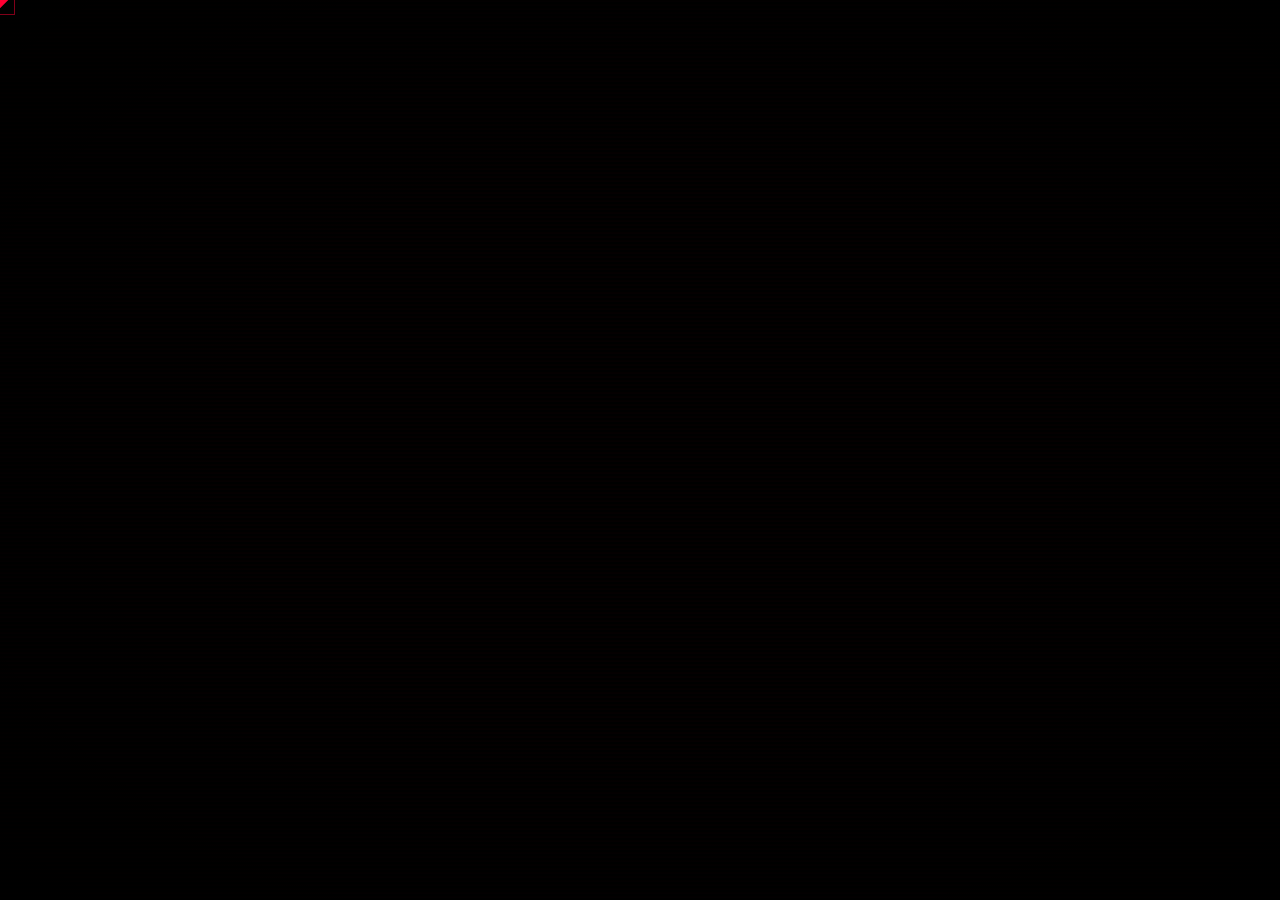
==== commit 2a86e052: "lets see if we're cooking with oil or gaosline" ====
--- a/index.html
+++ b/index.html
@@ -630,7 +630,7 @@
   <script src="https://cdnjs.cloudflare.com/ajax/libs/gsap/3.12.5/ScrollTrigger.min.js"></script>
 
   <!-- Main Application -->
-  <script src="js/app.js"></script>
+<script type="module" src="main.js"></script>
 
  
 </body>
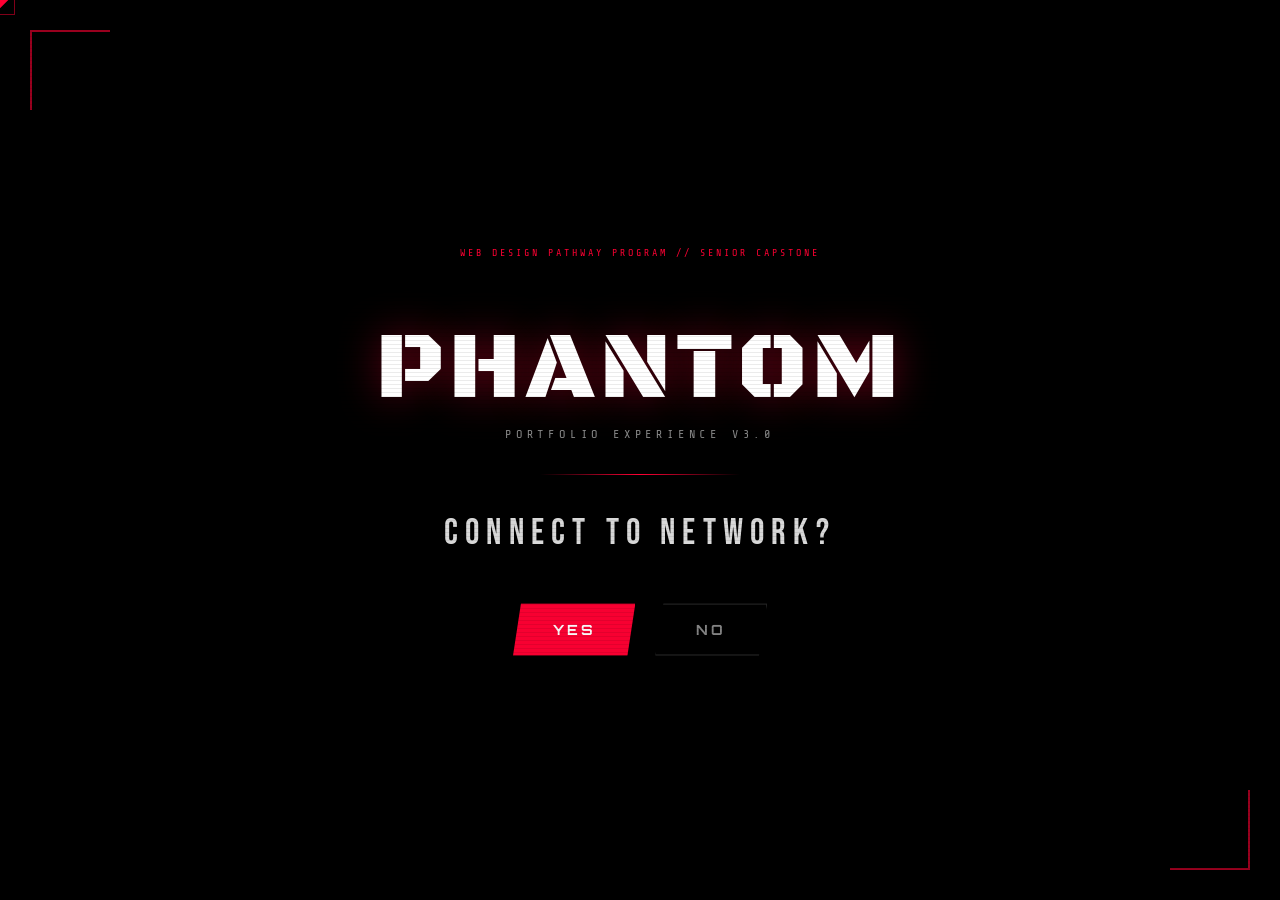
==== commit fb319c95: "fixed lmao" ====
--- a/index.html
+++ b/index.html
@@ -630,7 +630,7 @@
   <script src="https://cdnjs.cloudflare.com/ajax/libs/gsap/3.12.5/ScrollTrigger.min.js"></script>
 
   <!-- Main Application -->
-<script type="module" src="main.js"></script>
+<script type="module" src="js/app.js"></script>
 
  
 </body>
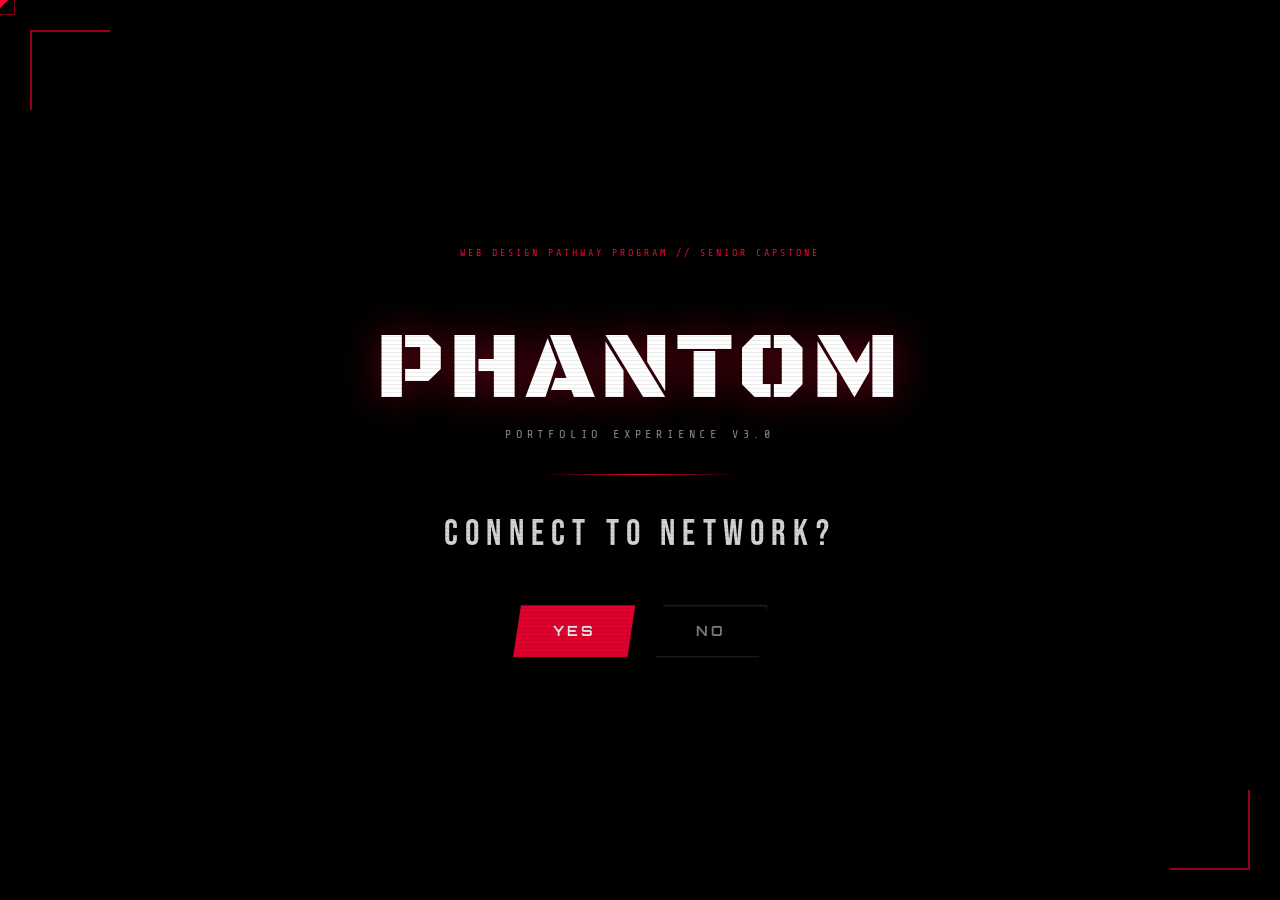
==== commit ae6ea538: "we are cooking ma heart" ====
--- a/index.html
+++ b/index.html
@@ -509,6 +509,22 @@
       </div>
 
       <button id="unknown-back" class="unknown-back" aria-label="Back to save selection">← RETURN TO SELECT</button>
+
+      <button id="vibe-switch-btn" onclick="switchVibe()" style="
+        margin-top: 20px;
+        font-family: var(--font-mono);
+        font-size: 11px;
+        color: var(--purple);
+        background: transparent;
+        border: 1px solid rgba(155,89,182,0.4);
+        padding: 10px 28px;
+        cursor: none;
+        letter-spacing: 0.2em;
+        transition: all 0.2s ease;
+      " onmouseenter="this.style.color='var(--white)';this.style.borderColor='var(--purple)';this.style.background='rgba(155,89,182,0.1)'"
+         onmouseleave="this.style.color='var(--purple)';this.style.borderColor='rgba(155,89,182,0.4)';this.style.background='transparent'">
+        LET'S SWITCH UP THE VIBE 🎵
+      </button>
     </div>
 
   </div><!-- /screen-unknown -->
@@ -578,43 +594,87 @@
 
   <!-- ══ Scripts ══════════════════════════════════════════════ -->
 
-  <!-- Music controls — shown after cinematic starts -->
-  <button id="music-skip-btn" aria-label="Skip to next track" style="
-    display: none;
+  <!-- Vibe toast notification -->
+  <div id="vibe-toast" style="
     position: fixed;
-    bottom: 20px;
-    left: 20px;
+    top: 20px;
+    left: 50%;
+    transform: translateX(-50%) translateY(-60px);
     font-family: var(--font-mono);
-    font-size: 10px;
-    color: var(--grey);
-    background: rgba(0,0,0,0.7);
-    border: 1px solid var(--grey-dark);
-    padding: 6px 14px;
-    cursor: none;
+    font-size: 12px;
+    color: var(--white);
+    background: rgba(0,0,0,0.92);
+    border: 1px solid var(--red);
+    padding: 12px 28px;
     letter-spacing: 0.2em;
-    z-index: 9990;
-    transition: all 0.2s ease;
-    backdrop-filter: blur(4px);
-  ">♪ TRACK 1 ▶▶</button>
-
-  <button id="music-mute-btn" aria-label="Mute music" style="
-    display: none;
-    position: fixed;
-    bottom: 20px;
-    left: 140px;
-    font-family: var(--font-mono);
-    font-size: 10px;
-    color: var(--grey);
-    background: rgba(0,0,0,0.7);
-    border: 1px solid var(--grey-dark);
-    padding: 6px 14px;
-    cursor: none;
-    letter-spacing: 0.2em;
-    z-index: 9990;
-    transition: all 0.2s ease;
-    backdrop-filter: blur(4px);
-  ">♪ MUTE</button>
-
+    z-index: 99995;
+    opacity: 0;
+    transition: opacity 0.35s ease, transform 0.35s ease;
+    backdrop-filter: blur(8px);
+    pointer-events: none;
+    white-space: nowrap;
+    text-align: center;
+  "></div>
+<button id="music-skip-btn" aria-label="Skip to next track" style="
+  display: none;
+  position: fixed;
+  bottom: 20px;
+  left: 20px;
+
+  width: 220px;
+  height: 36px;
+
+  font-family: var(--font-mono);
+  font-size: 10px;
+  color: var(--grey);
+
+  background: rgba(0,0,0,0.7);
+  border: 1px solid var(--grey-dark);
+
+  padding: 6px 14px;
+
+  cursor: none;
+  letter-spacing: 0.2em;
+
+  z-index: 9990;
+  transition: all 0.2s ease;
+  backdrop-filter: blur(4px);
+
+  white-space: nowrap;
+  overflow: hidden;
+  text-overflow: ellipsis;
+">
+♪ TRACK 1 ▶▶
+</button>
+
+<button id="music-mute-btn" aria-label="Mute music" style="
+  display: none;
+  position: fixed;
+  bottom: 20px;
+
+  left: 240px;
+
+  width: 100px;
+  height: 36px;
+
+  font-family: var(--font-mono);
+  font-size: 10px;
+  color: var(--grey);
+
+  background: rgba(0,0,0,0.7);
+  border: 1px solid var(--grey-dark);
+
+  padding: 6px 14px;
+
+  cursor: none;
+  letter-spacing: 0.2em;
+
+  z-index: 9990;
+  transition: all 0.2s ease;
+  backdrop-filter: blur(4px);
+">
+♪ MUTE
+</button>
     <!-- Bootstrap JS (for utility; mostly unused given custom UI) -->
   <script
     src="https://cdn.jsdelivr.net/npm/bootstrap@5.3.2/dist/js/bootstrap.bundle.min.js"
@@ -630,7 +690,7 @@
   <script src="https://cdnjs.cloudflare.com/ajax/libs/gsap/3.12.5/ScrollTrigger.min.js"></script>
 
   <!-- Main Application -->
-<script type="module" src="js/app.js"></script>
+  <script src="js/app.js"></script>
 
  
 </body>
--- a/css/main.css
+++ b/css/main.css
@@ -2162,4 +2162,5 @@
 @keyframes ticker-scroll {
   from { transform: translateX(100vw); }
   to   { transform: translateX(-100%); }
-}+}
+
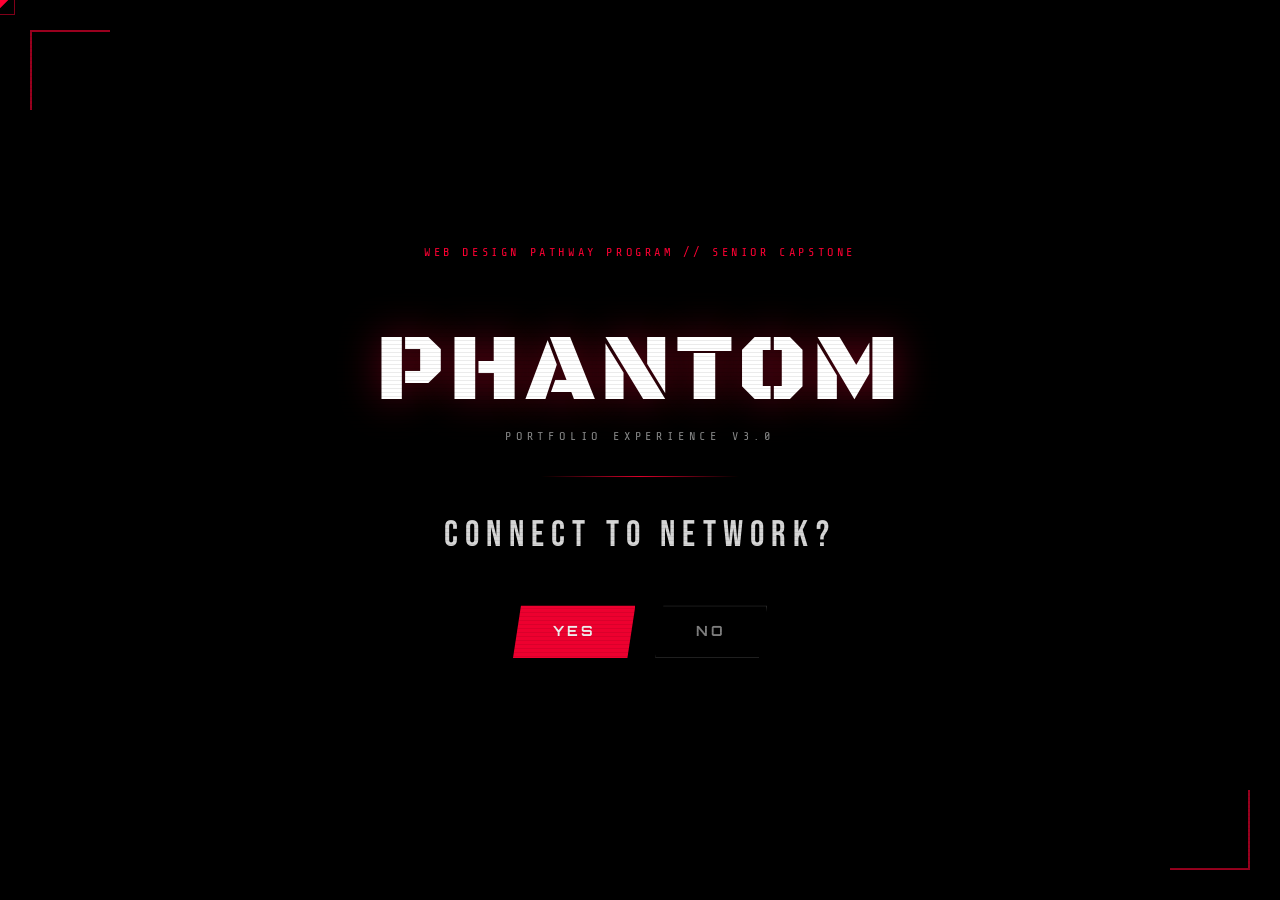
==== commit d0c12a62: "idk bru its good but not great" ====
--- a/index.html
+++ b/index.html
@@ -75,7 +75,7 @@
         display:none;
         margin-top:20px;
         font-family:var(--font-mono);
-        font-size:12px;
+        font-size:14px;
         color:var(--red);
         letter-spacing:0.2em;
         animation: pulse-opacity 0.5s ease infinite;
@@ -247,7 +247,7 @@
       </button>
 
       <div class="menu-bottom">
-        <div class="menu-time font-mono" style="font-size:11px;color:var(--grey)">
+        <div class="menu-time font-mono" style="font-size:13px;color:var(--grey)">
           <span id="menu-clock">00:00:00</span>
           &nbsp;|&nbsp;
           USE ↑↓ OR MOUSE TO NAVIGATE &nbsp;|&nbsp; ENTER TO SELECT
@@ -392,7 +392,7 @@
 
       <!-- Vue renders project cards here, grouped by year -->
       <div id="vue-portfolio">
-        <div style="font-family:var(--font-mono);color:var(--grey);font-size:12px;padding:20px 0">
+        <div style="font-family:var(--font-mono);color:var(--grey);font-size:14px;padding:20px 0">
           Loading projects...
         </div>
       </div>
@@ -405,7 +405,7 @@
 
       <!-- Vue renders featured gallery here -->
       <div id="vue-featured">
-        <div style="font-family:var(--font-mono);color:var(--grey);font-size:12px;padding:20px 0">
+        <div style="font-family:var(--font-mono);color:var(--grey);font-size:14px;padding:20px 0">
           Loading featured projects...
         </div>
       </div>
@@ -418,7 +418,7 @@
 
       <!-- Vue renders reflection blocks here -->
       <div id="vue-reflection">
-        <div style="font-family:var(--font-mono);color:var(--grey);font-size:12px;padding:20px 0">
+        <div style="font-family:var(--font-mono);color:var(--grey);font-size:14px;padding:20px 0">
           Loading reflection...
         </div>
       </div>
@@ -431,7 +431,7 @@
 
       <!-- Vue renders future content here -->
       <div id="vue-future">
-        <div style="font-family:var(--font-mono);color:var(--grey);font-size:12px;padding:20px 0">
+        <div style="font-family:var(--font-mono);color:var(--grey);font-size:14px;padding:20px 0">
           Loading future plans...
         </div>
       </div>
@@ -457,7 +457,7 @@
 
       <!-- Vue renders gallery with filter here -->
       <div id="vue-gallery">
-        <div style="font-family:var(--font-mono);color:var(--grey);font-size:12px;padding:20px 0">
+        <div style="font-family:var(--font-mono);color:var(--grey);font-size:14px;padding:20px 0">
           Loading gallery...
         </div>
       </div>
@@ -470,7 +470,7 @@
 
       <!-- Vue renders stats dashboard here -->
       <div id="vue-stats">
-        <div style="font-family:var(--font-mono);color:var(--grey);font-size:12px;padding:20px 0">
+        <div style="font-family:var(--font-mono);color:var(--grey);font-size:14px;padding:20px 0">
           Loading stats...
         </div>
       </div>
@@ -500,7 +500,7 @@
 
       <div style="margin-bottom:30px;max-width:500px;width:100%;text-align:left">
         <div class="section-eyebrow" style="margin-bottom:16px">WHAT I CARRY FORWARD</div>
-        <p style="font-family:var(--font-body);font-size:15px;color:rgba(255,255,255,0.6);line-height:1.8">
+        <p style="font-family:var(--font-body);font-size:17px;color:rgba(255,255,255,0.6);line-height:1.8">
           Three years of problem-solving. The confidence that I can figure things out.
           A portfolio that proves it. A community of designers and developers who
           showed me what's possible. And the knowledge that every great website
--- a/css/main.css
+++ b/css/main.css
@@ -53,7 +53,7 @@
   background: var(--black);
   color: var(--white);
   font-family: var(--font-body);
-  font-size: 16px;
+  font-size: 18px;
   line-height: 1.6;
   overflow-x: hidden;
   cursor: none;
@@ -223,7 +223,7 @@
 
 .startup-badge {
   font-family: var(--font-mono);
-  font-size: 10px;
+  font-size: 12px;
   color: var(--red);
   letter-spacing: 0.3em;
   text-transform: uppercase;
@@ -351,7 +351,7 @@
 
 .loading-text {
   font-family: var(--font-mono);
-  font-size: 11px;
+  font-size: 13px;
   color: var(--red);
   letter-spacing: 0.3em;
   animation: pulse-opacity 0.8s ease infinite;
@@ -394,20 +394,25 @@
   top: 20px;
   right: 30px;
   font-family: var(--font-mono);
-  font-size: 11px;
-  color: var(--grey);
-  background: transparent;
-  border: 1px solid var(--grey-dark);
-  padding: 6px 16px;
+  font-size: 16px;
+  font-weight: 600;
+  color: var(--white);
+  background: rgba(255, 0, 51, 0.15);
+  border: 2px solid var(--red);
+  padding: 10px 20px;
   cursor: none;
   letter-spacing: 0.2em;
   z-index: 200;
   transition: all var(--transition-fast);
+  box-shadow: 0 0 20px rgba(255, 0, 51, 0.4), inset 0 0 10px rgba(255, 0, 51, 0.2);
+  text-transform: uppercase;
 }
 
 .video-skip-btn:hover {
   color: var(--white);
   border-color: var(--red);
+  background: rgba(255, 0, 51, 0.25);
+  box-shadow: 0 0 30px rgba(255, 0, 51, 0.6), inset 0 0 15px rgba(255, 0, 51, 0.3);
 }
 
 /* ============================================================
@@ -427,20 +432,25 @@
   top: 20px;
   right: 30px;
   font-family: var(--font-mono);
-  font-size: 11px;
-  color: var(--grey);
-  background: transparent;
-  border: 1px solid var(--grey-dark);
-  padding: 6px 16px;
+  font-size: 16px;
+  font-weight: 600;
+  color: var(--white);
+  background: rgba(255, 0, 51, 0.15);
+  border: 2px solid var(--red);
+  padding: 10px 20px;
   cursor: none;
   letter-spacing: 0.2em;
   z-index: 200;
   transition: all var(--transition-fast);
+  box-shadow: 0 0 20px rgba(255, 0, 51, 0.4), inset 0 0 10px rgba(255, 0, 51, 0.2);
+  text-transform: uppercase;
 }
 
 .intro-skip-btn:hover {
   color: var(--white);
   border-color: var(--red);
+  background: rgba(255, 0, 51, 0.25);
+  box-shadow: 0 0 30px rgba(255, 0, 51, 0.6), inset 0 0 15px rgba(255, 0, 51, 0.3);
 }
 
 .intro-panel {
@@ -586,7 +596,7 @@
 
 .menu-header-label {
   font-family: var(--font-mono);
-  font-size: 10px;
+  font-size: 12px;
   color: var(--red);
   letter-spacing: 0.4em;
   text-transform: uppercase;
@@ -651,7 +661,7 @@
 
 .menu-item-index {
   font-family: var(--font-mono);
-  font-size: 10px;
+  font-size: 12px;
   color: var(--grey);
   letter-spacing: 0.1em;
   min-width: 24px;
@@ -685,7 +695,7 @@
 
 .menu-item-desc {
   font-family: var(--font-mono);
-  font-size: 10px;
+  font-size: 12px;
   color: var(--grey);
   letter-spacing: 0.15em;
   position: relative;
@@ -722,7 +732,7 @@
 
 .menu-time {
   font-family: var(--font-mono);
-  font-size: 10px;
+  font-size: 12px;
   color: var(--grey);
   letter-spacing: 0.3em;
 }
@@ -756,7 +766,7 @@
   bottom: 20px;
   right: 30px;
   font-family: var(--font-mono);
-  font-size: 10px;
+  font-size: 12px;
   color: var(--grey-dark);
   letter-spacing: 0.2em;
 }
@@ -887,7 +897,7 @@
 
 .save-level {
   font-family: var(--font-ui);
-  font-size: 11px;
+  font-size: 13px;
   font-weight: 700;
 }
 
@@ -931,7 +941,7 @@
 .save-back-btn {
   margin-top: 30px;
   font-family: var(--font-mono);
-  font-size: 11px;
+  font-size: 13px;
   color: var(--grey);
   background: transparent;
   border: 1px solid var(--grey-dark);
@@ -1046,7 +1056,7 @@
 
 /* ── Section Styles ── */
 .content-section {
-  min-height: 100vh;
+  min-height: auto;
   padding: 80px 60px;
   position: relative;
   display: none;
@@ -1056,7 +1066,7 @@
 
 .section-eyebrow {
   font-family: var(--font-mono);
-  font-size: 10px;
+  font-size: 12px;
   color: var(--red);
   letter-spacing: 0.5em;
   text-transform: uppercase;
@@ -1079,7 +1089,7 @@
   font-size: clamp(40px, 6vw, 80px);
   line-height: 1;
   color: var(--white);
-  margin-bottom: 40px;
+  margin-bottom: 0px;
 }
 
 .section-title span { color: var(--red); }
@@ -1196,7 +1206,7 @@
 
 .project-desc {
   font-family: var(--font-body);
-  font-size: 14px;
+  font-size: 18px;
   font-weight: 300;
   color: rgba(255,255,255,0.6);
   line-height: 1.6;
@@ -1298,7 +1308,7 @@
 
 .modal-year {
   font-family: var(--font-mono);
-  font-size: 11px;
+  font-size: 13px;
   color: var(--red);
   letter-spacing: 0.3em;
   margin-bottom: 16px;
@@ -1306,7 +1316,7 @@
 
 .modal-desc {
   font-family: var(--font-body);
-  font-size: 15px;
+  font-size: 17px;
   color: rgba(255,255,255,0.75);
   line-height: 1.7;
   margin-bottom: 24px;
@@ -1451,14 +1461,14 @@
 
 .char-name {
   font-family: var(--font-display);
-  font-size: 28px;
+  font-size: 38px;
   color: var(--white);
   line-height: 1;
 }
 
 .char-title-text {
   font-family: var(--font-mono);
-  font-size: 10px;
+  font-size: 12px;
   color: var(--white);
   opacity: 0.8;
   letter-spacing: 0.15em;
@@ -1479,7 +1489,7 @@
 
 .char-stat-label {
   font-family: var(--font-mono);
-  font-size: 10px;
+  font-size: 12px;
   color: var(--grey);
   letter-spacing: 0.15em;
   min-width: 80px;
@@ -1580,7 +1590,7 @@
 
 .stat-label {
   font-family: var(--font-mono);
-  font-size: 10px;
+  font-size: 12px;
   color: var(--grey);
   letter-spacing: 0.3em;
   text-transform: uppercase;
@@ -1638,7 +1648,7 @@
 
 .skill-pct {
   font-family: var(--font-mono);
-  font-size: 11px;
+  font-size: 13px;
   color: var(--grey);
   min-width: 36px;
   text-align: right;
@@ -1673,7 +1683,7 @@
 
 .reflection-topic {
   font-family: var(--font-ui);
-  font-size: 10px;
+  font-size: 14px;
   font-weight: 700;
   letter-spacing: 0.4em;
   color: var(--red);
@@ -1683,7 +1693,7 @@
 
 .reflection-text {
   font-family: var(--font-body);
-  font-size: 17px;
+  font-size: 22px;
   font-weight: 300;
   color: rgba(255,255,255,0.8);
   line-height: 2;
@@ -1691,7 +1701,7 @@
 
 /* ── Future Plans Section ── */
 .future-hero {
-  padding: 60px;
+  padding: 40px;
   background: linear-gradient(135deg, rgba(255,0,51,0.05) 0%, transparent 60%);
   border: 1px solid rgba(255,0,51,0.1);
   margin-bottom: 40px;
@@ -1699,7 +1709,7 @@
 
 .future-message {
   font-family: var(--font-body);
-  font-size: 22px;
+  font-size: 28px;
   font-weight: 300;
   color: rgba(255,255,255,0.85);
   line-height: 1.8;
@@ -1722,7 +1732,7 @@
   background: rgba(255,255,255,0.02);
   border: 1px solid rgba(255,255,255,0.05);
   font-family: var(--font-body);
-  font-size: 15px;
+  font-size: 19px;
   font-weight: 500;
   color: rgba(255,255,255,0.75);
   transition: all var(--transition-fast);
@@ -1751,7 +1761,7 @@
 
 .filter-btn {
   font-family: var(--font-mono);
-  font-size: 10px;
+  font-size: 12px;
   letter-spacing: 0.2em;
   padding: 7px 18px;
   background: transparent;
@@ -1912,6 +1922,32 @@
   color: var(--purple);
   font-size: 10px;
   margin-right: 14px;
+}
+
+.unknown-video-placeholder {
+  display: flex;
+  flex-direction: column;
+  align-items: center;
+  justify-content: center;
+  width: 100%;
+  max-width: 600px;
+  aspect-ratio: 9 / 16;
+  border: 2px dashed rgba(155,89,182,0.3);
+  background: rgba(155,89,182,0.04);
+  font-family: var(--font-body);
+  color: rgba(255,255,255,0.6);
+  gap: 16px;
+}
+
+.unknown-video-placeholder .video-icon {
+  font-size: 64px;
+  color: var(--purple);
+  opacity: 0.7;
+}
+
+.unknown-video-placeholder p {
+  font-size: 18px;
+  letter-spacing: 0.1em;
 }
 
 .unknown-back {
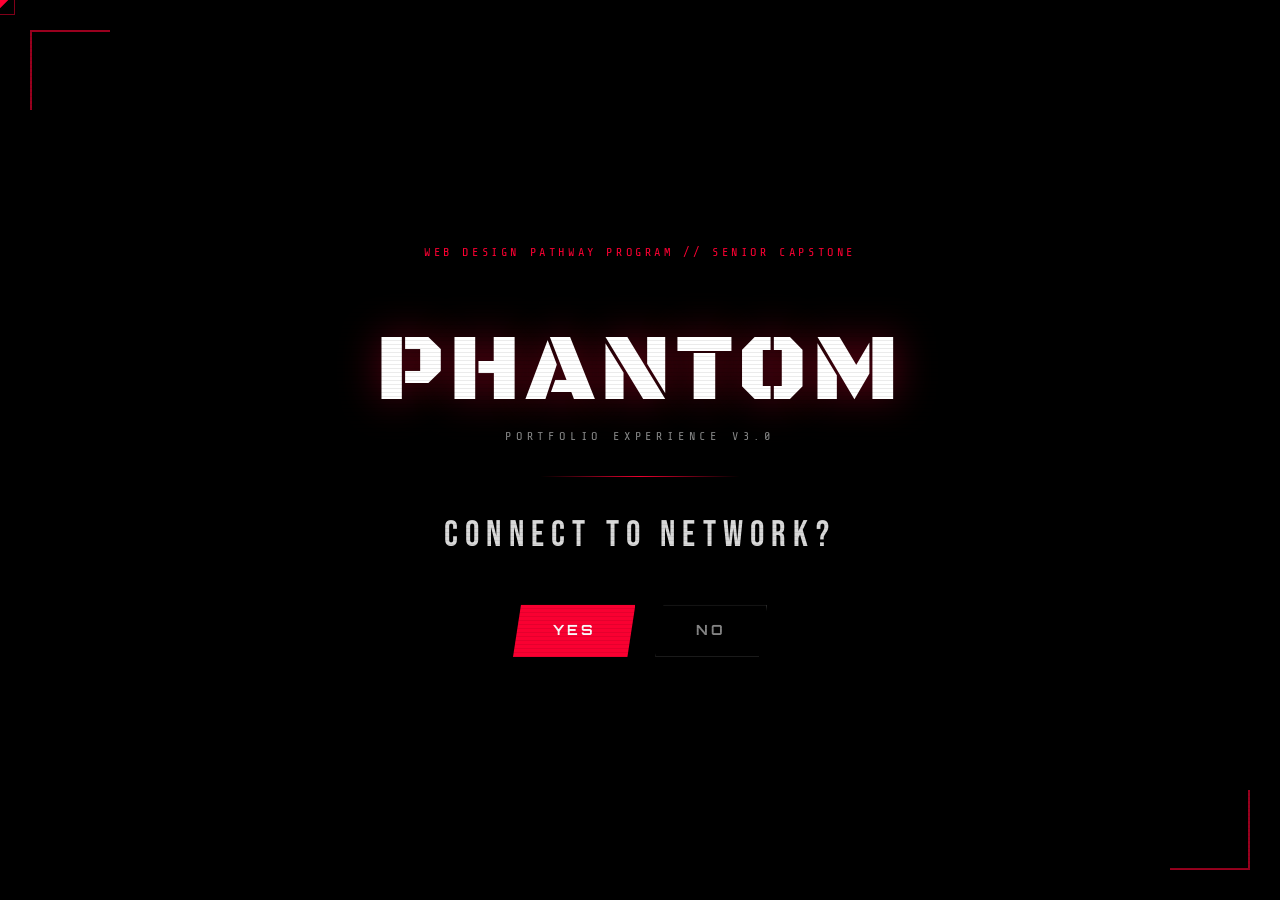
==== commit 31585bb8: "twin we cooking" ====
--- a/index.html
+++ b/index.html
@@ -262,6 +262,27 @@
 
     <div class="menu-version" aria-hidden="true">v3.0 // SENIOR EDITION</div>
 
+    <!-- Vibe Switch Button - Bottom Right -->
+    <button id="vibe-switch-btn" onclick="switchVibe()" style="
+      position: fixed;
+      bottom: 20px;
+      right: 20px;
+      font-family: var(--font-mono);
+      font-size: 11px;
+      color: var(--purple);
+      background: rgba(0,0,0,0.7);
+      border: 1px solid rgba(155,89,182,0.4);
+      padding: 10px 20px;
+      cursor: none;
+      letter-spacing: 0.1em;
+      z-index: 9980;
+      transition: all 0.2s ease;
+      backdrop-filter: blur(4px);
+      white-space: nowrap;
+    " aria-label="Switch music vibe" onmouseenter="this.style.color='var(--white)';this.style.borderColor='var(--purple)';this.style.background='rgba(155,89,182,0.15)'" onmouseleave="this.style.color='var(--purple)';this.style.borderColor='rgba(155,89,182,0.4)';this.style.background='rgba(0,0,0,0.7)'">
+      LET'S SWITCH UP THE VIBE 🎵
+    </button>
+
   </section><!-- /screen-menu -->
 
 
@@ -510,21 +531,6 @@
 
       <button id="unknown-back" class="unknown-back" aria-label="Back to save selection">← RETURN TO SELECT</button>
 
-      <button id="vibe-switch-btn" onclick="switchVibe()" style="
-        margin-top: 20px;
-        font-family: var(--font-mono);
-        font-size: 11px;
-        color: var(--purple);
-        background: transparent;
-        border: 1px solid rgba(155,89,182,0.4);
-        padding: 10px 28px;
-        cursor: none;
-        letter-spacing: 0.2em;
-        transition: all 0.2s ease;
-      " onmouseenter="this.style.color='var(--white)';this.style.borderColor='var(--purple)';this.style.background='rgba(155,89,182,0.1)'"
-         onmouseleave="this.style.color='var(--purple)';this.style.borderColor='rgba(155,89,182,0.4)';this.style.background='transparent'">
-        LET'S SWITCH UP THE VIBE 🎵
-      </button>
     </div>
 
   </div><!-- /screen-unknown -->
@@ -574,6 +580,21 @@
         <div id="modal-year" class="modal-year"></div>
 
         <p id="modal-desc" class="modal-desc"></p>
+
+        <div class="modal-skills-title">TIME INVESTED</div>
+        <div id="modal-time" class="modal-time" style="margin-bottom: 20px;"></div>
+
+        <div class="modal-skills-title">DEVELOPMENT PROCESS</div>
+        <p id="modal-process" class="modal-process" style="margin-bottom: 20px;"></p>
+
+        <div class="modal-skills-title">KEY FEATURES</div>
+        <ul id="modal-features" class="modal-features" style="margin-bottom: 20px;"></ul>
+
+        <div class="modal-skills-title">CHALLENGES OVERCOME</div>
+        <ul id="modal-challenges" class="modal-challenges" style="margin-bottom: 20px;"></ul>
+
+        <div class="modal-skills-title">OUTCOMES & RESULTS</div>
+        <ul id="modal-outcomes" class="modal-outcomes" style="margin-bottom: 20px;"></ul>
 
         <div class="modal-skills-title">TECHNOLOGIES USED</div>
         <div id="modal-techs" class="modal-skills"></div>
--- a/css/main.css
+++ b/css/main.css
@@ -1394,6 +1394,53 @@
   color: var(--red);
 }
 
+/* ── Modal Process & Details ── */
+.modal-process {
+  font-family: var(--font-body);
+  font-size: 15px;
+  color: rgba(255,255,255,0.7);
+  line-height: 1.7;
+  padding: 12px;
+  background: rgba(255,255,255,0.02);
+  border-left: 2px solid var(--grey-dark);
+}
+
+.modal-time {
+  font-family: var(--font-mono);
+  font-size: 14px;
+  color: var(--red);
+  letter-spacing: 0.1em;
+  padding: 10px 14px;
+  background: rgba(255,0,51,0.08);
+  border: 1px solid rgba(255,0,51,0.2);
+  display: inline-block;
+}
+
+.modal-features,
+.modal-challenges,
+.modal-outcomes {
+  margin-bottom: 24px;
+  padding-left: 24px;
+}
+
+.modal-features li,
+.modal-challenges li,
+.modal-outcomes li {
+  font-family: var(--font-body);
+  font-size: 14px;
+  color: rgba(255,255,255,0.7);
+  line-height: 1.8;
+  margin-bottom: 8px;
+  list-style: disc;
+}
+
+.modal-features li:before,
+.modal-challenges li:before,
+.modal-outcomes li:before {
+  color: var(--red);
+  font-weight: 700;
+}
+
 /* ── About Section ── */
 .about-grid {
   display: grid;
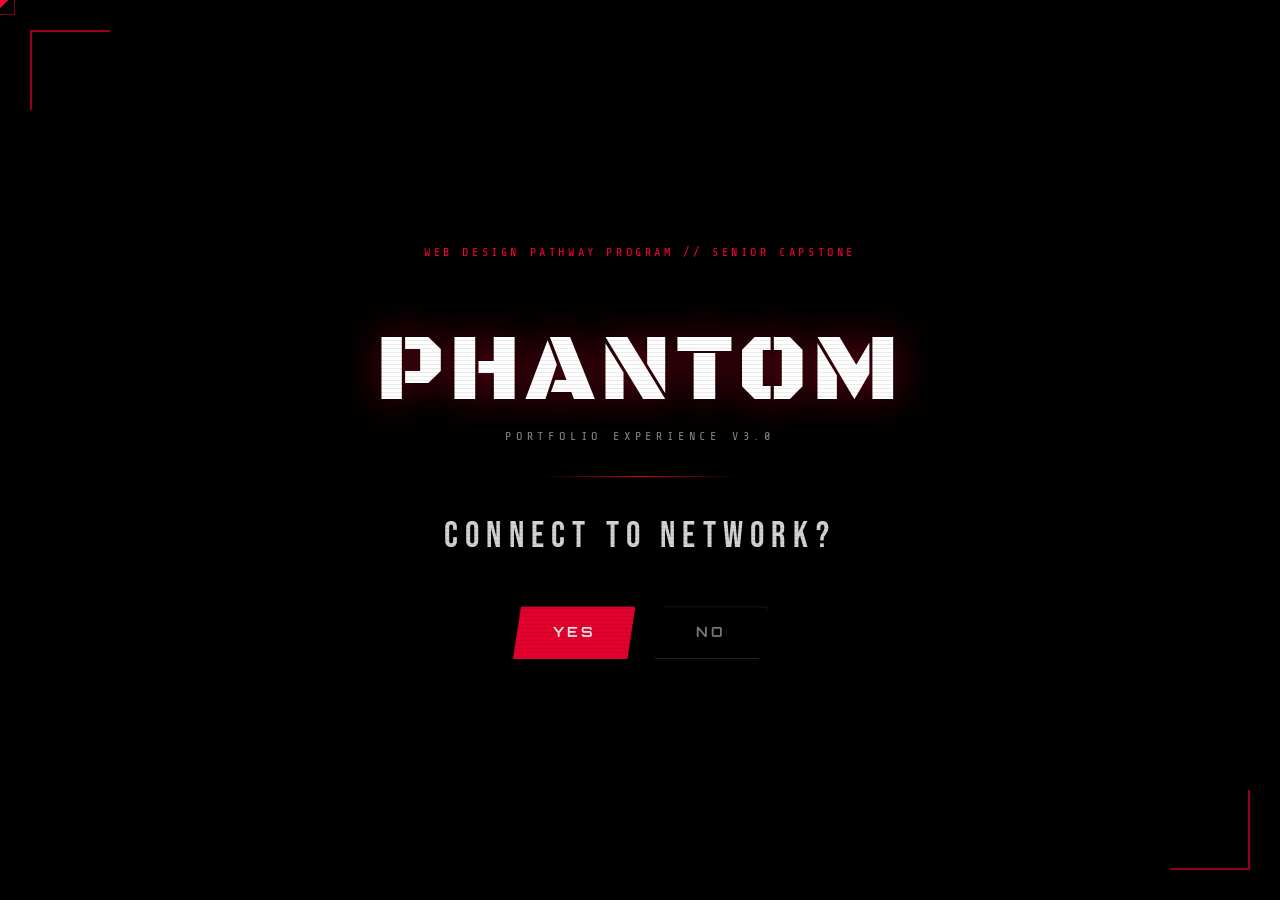
==== commit 025dd21a: "almost done" ====
--- a/index.html
+++ b/index.html
@@ -5,6 +5,9 @@
   <meta name="viewport" content="width=device-width, initial-scale=1.0" />
   <meta name="description" content="Senior Portfolio — Web Design Pathway Program — A Phantom Thief of Web Development" />
   <title>PHANTOM PORTFOLIO — James Carmichael</title>
+
+  <!-- ══ Favicon ══ -->
+  <link rel="icon" type="image/png" href="images/logo.png" />
 
   <!-- ══ Fonts ══ -->
   <link rel="preconnect" href="https://fonts.googleapis.com" />
@@ -580,6 +583,8 @@
         <div id="modal-year" class="modal-year"></div>
 
         <p id="modal-desc" class="modal-desc"></p>
+
+        <div id="modal-desc-extended" class="modal-desc-extended" style="margin-bottom: 24px;"></div>
 
         <div class="modal-skills-title">TIME INVESTED</div>
         <div id="modal-time" class="modal-time" style="margin-bottom: 20px;"></div>
--- a/css/main.css
+++ b/css/main.css
@@ -1322,6 +1322,17 @@
   margin-bottom: 24px;
 }
 
+.modal-desc-extended {
+  font-family: var(--font-body);
+  font-size: 15px;
+  color: rgba(255,255,255,0.7);
+  line-height: 1.8;
+  margin-bottom: 24px;
+  padding: 16px;
+  background: rgba(255,255,255,0.02);
+  border-left: 3px solid rgba(155,89,182,0.3);
+}
+
 .modal-skills-title {
   font-family: var(--font-ui);
   font-size: 10px;
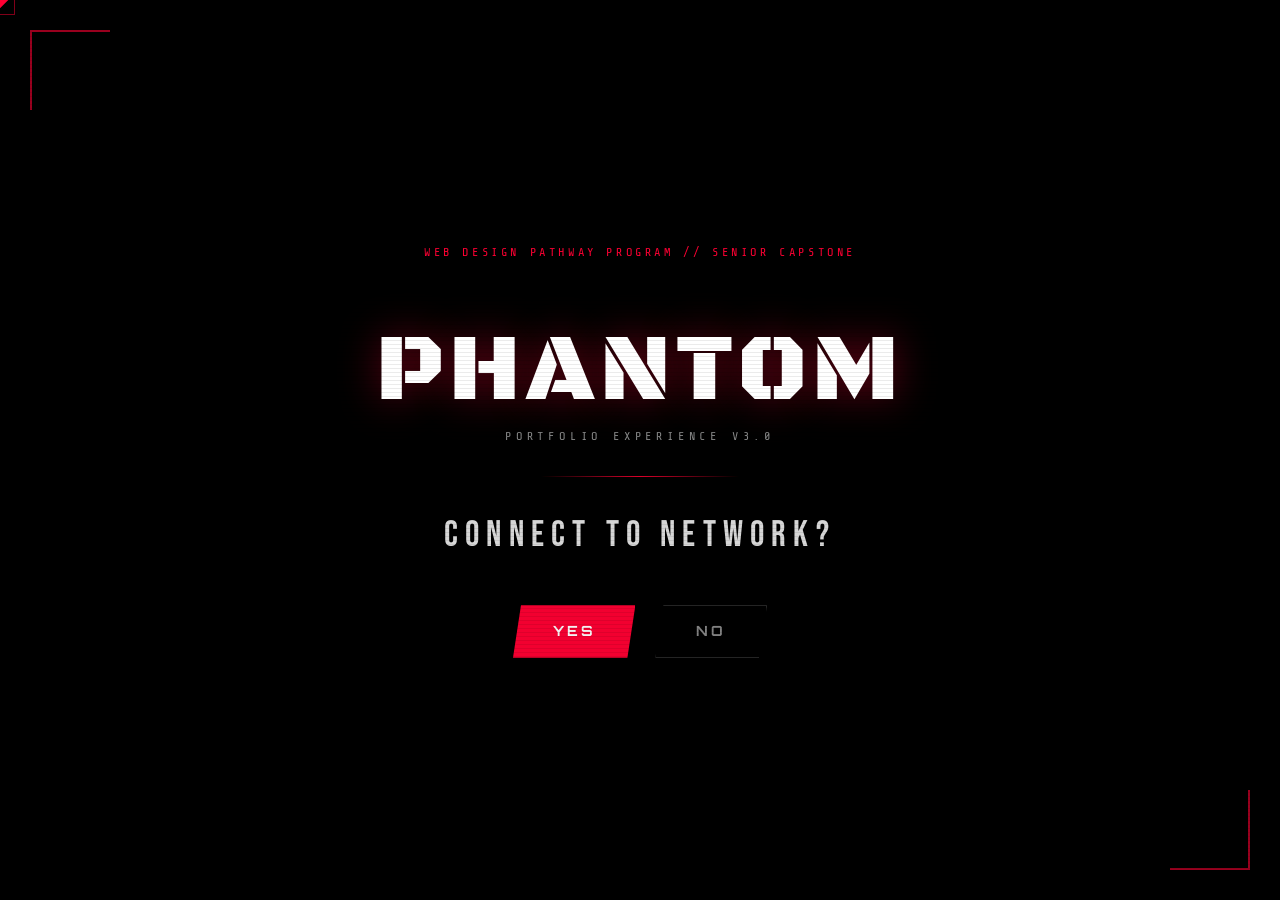
==== commit 92c77a4a: "js gotta make change extrt hings and add pics" ====
--- a/index.html
+++ b/index.html
@@ -502,43 +502,196 @@
 
   </div><!-- /screen-content -->
 
-
-  <!-- ══════════════════════════════════════════════════════════
-       SCREEN 6: UNKNOWN ROUTE
-  ══════════════════════════════════════════════════════════ -->
-  <div id="screen-unknown" role="main" aria-label="Unknown Route - Future">
-
-    <div class="unknown-hero">
-      <div class="unknown-eyebrow">UNKNOWN ROUTE // FILE_04</div>
-
-      <h1 class="unknown-title">The <span style="color:var(--purple)">Future</span></h1>
-
-      <p class="unknown-message">
-        This isn't a save file — it's a blank page. High school taught me how to code,
-        how to design, how to think. But the most important thing it taught me is that
-        I've only just started. The best work is still ahead.
+<!-- ══════════════════════════════════════════════════════════
+     REPLACE your existing #screen-unknown div with this
+     ══════════════════════════════════════════════════════════ -->
+
+<div id="screen-unknown" role="main" aria-label="Unknown Route - Future">
+
+  <!-- Atmospheric background layers -->
+  <div class="ur-bg" aria-hidden="true">
+    <div class="ur-orb ur-orb-1"></div>
+    <div class="ur-orb ur-orb-2"></div>
+    <div class="ur-orb ur-orb-3"></div>
+    <div class="ur-grid"></div>
+    <div class="ur-scanline"></div>
+  </div>
+
+  <!-- Floating particles -->
+  <div class="ur-particles" aria-hidden="true">
+    <span class="ur-p"></span><span class="ur-p"></span><span class="ur-p"></span>
+    <span class="ur-p"></span><span class="ur-p"></span><span class="ur-p"></span>
+    <span class="ur-p"></span><span class="ur-p"></span><span class="ur-p"></span>
+    <span class="ur-p"></span><span class="ur-p"></span><span class="ur-p"></span>
+    <span class="ur-p"></span><span class="ur-p"></span><span class="ur-p"></span>
+    <span class="ur-p"></span><span class="ur-p"></span><span class="ur-p"></span>
+  </div>
+
+  <div class="ur-content">
+
+    <!-- ── HERO ── -->
+    <header class="ur-hero">
+      <div class="ur-file-tag">
+        <span class="ur-file-dot"></span>
+        SAVE FILE 04 &nbsp;/&nbsp; UNKNOWN ROUTE
+        <span class="ur-file-dot"></span>
+      </div>
+
+      <div class="ur-title-wrap">
+        <div class="ur-title-bg-text" aria-hidden="true">FUTURE</div>
+        <h1 class="ur-title">
+          <span class="ur-title-line">THE</span>
+          <span class="ur-title-line ur-title-accent">UNWRITTEN</span>
+          <span class="ur-title-line">CHAPTER</span>
+        </h1>
+      </div>
+
+      <div class="ur-divider">
+        <span class="ur-divider-line"></span>
+        <span class="ur-divider-diamond">◆</span>
+        <span class="ur-divider-line"></span>
+      </div>
+
+      <p class="ur-tagline">
+        This isn't a save file — it's a blank page.<br/>
+        High school taught me how to code, how to design,<br/>
+        how to think. The best work is still ahead.
       </p>
-
-      <!-- Vue renders future goals here -->
-      <div id="vue-unknown"></div>
-
-      <div style="margin-bottom:30px;max-width:500px;width:100%;text-align:left">
-        <div class="section-eyebrow" style="margin-bottom:16px">WHAT I CARRY FORWARD</div>
-        <p style="font-family:var(--font-body);font-size:17px;color:rgba(255,255,255,0.6);line-height:1.8">
-          Three years of problem-solving. The confidence that I can figure things out.
-          A portfolio that proves it. A community of designers and developers who
-          showed me what's possible. And the knowledge that every great website
-          started as a blank file — just like this one did.
-        </p>
-      </div>
-
-      <button id="unknown-back" class="unknown-back" aria-label="Back to save selection">← RETURN TO SELECT</button>
-
-    </div>
-
-  </div><!-- /screen-unknown -->
-
-
+    </header>
+
+    <!-- ── STATS ROW ── -->
+    <div class="ur-stats-row">
+      <div class="ur-stat">
+        <span class="ur-stat-num">3</span>
+        <span class="ur-stat-lbl">Years Built</span>
+      </div>
+      <div class="ur-stat-sep">◆</div>
+      <div class="ur-stat">
+        <span class="ur-stat-num">24</span>
+        <span class="ur-stat-lbl">Projects Shipped</span>
+      </div>
+      <div class="ur-stat-sep">◆</div>
+      <div class="ur-stat">
+        <span class="ur-stat-num">1200</span>
+        <span class="ur-stat-lbl">Hours Coded</span>
+      </div>
+      <div class="ur-stat-sep">◆</div>
+      <div class="ur-stat">
+        <span class="ur-stat-num">∞</span>
+        <span class="ur-stat-lbl">Ahead of Me</span>
+      </div>
+    </div>
+
+    <!-- ── ROUTE CARDS ── -->
+    <section class="ur-cards-section">
+      <div class="ur-section-label">// NEXT DESTINATION</div>
+      <div class="ur-cards">
+
+        <div class="ur-card">
+          <div class="ur-card-icon">🎓</div>
+          <div class="ur-card-tag">EDUCATION</div>
+          <h3 class="ur-card-title">Kean University</h3>
+          <p class="ur-card-body">Psychology major on a full ride scholarship — understanding the human mind before arguing for it in court.</p>
+          <div class="ur-card-level">
+            <span class="ur-card-level-bar">
+              <span class="ur-card-level-fill" style="--w:0%"></span>
+            </span>
+            <span class="ur-card-level-txt">IN PROGRESS</span>
+          </div>
+          <div class="ur-card-glow"></div>
+        </div>
+
+        <div class="ur-card ur-card--center">
+          <div class="ur-card-icon">⚖️</div>
+          <div class="ur-card-tag">CAREER</div>
+          <h3 class="ur-card-title">Law School<br/>&amp; the Bar</h3>
+          <p class="ur-card-body">Juris Doctor degree → Criminal Defense Attorney. Defending constitutional rights and fighting for people who need it most.</p>
+          <div class="ur-card-level">
+            <span class="ur-card-level-bar">
+              <span class="ur-card-level-fill" style="--w:0%"></span>
+            </span>
+            <span class="ur-card-level-txt">UNLOCKED SOON</span>
+          </div>
+          <div class="ur-card-glow"></div>
+        </div>
+
+        <div class="ur-card">
+          <div class="ur-card-icon">🎯</div>
+          <div class="ur-card-tag">OBJECTIVES</div>
+          <h3 class="ur-card-title">Mission<br/>Objectives</h3>
+          <ul class="ur-card-goals" id="ur-goals-list">
+            <li>Complete psychology degree with honors</li>
+            <li>Excel on the LSAT</li>
+            <li>Attend a top-tier law school</li>
+            <li>Build a career defending rights</li>
+          </ul>
+          <div class="ur-card-glow"></div>
+        </div>
+
+      </div>
+    </section>
+
+    <!-- ── CARRY FORWARD ── -->
+    <section class="ur-carry">
+      <div class="ur-section-label">// WHAT I CARRY FORWARD</div>
+      <div class="ur-carry-grid">
+        <div class="ur-carry-item">
+          <span class="ur-carry-icon">🧠</span>
+          <span class="ur-carry-text">Problem-solving discipline</span>
+        </div>
+        <div class="ur-carry-item">
+          <span class="ur-carry-icon">💻</span>
+          <span class="ur-carry-text">3 years of building</span>
+        </div>
+        <div class="ur-carry-item">
+          <span class="ur-carry-icon">🔥</span>
+          <span class="ur-carry-text">Confidence to figure it out</span>
+        </div>
+        <div class="ur-carry-item">
+          <span class="ur-carry-icon">🌐</span>
+          <span class="ur-carry-text">A portfolio that proves it</span>
+        </div>
+        <div class="ur-carry-item">
+          <span class="ur-carry-icon">🤝</span>
+          <span class="ur-carry-text">Community of creators</span>
+        </div>
+        <div class="ur-carry-item">
+          <span class="ur-carry-icon">📄</span>
+          <span class="ur-carry-text">Every great site starts blank</span>
+        </div>
+      </div>
+    </section>
+
+    <!-- ── QUOTE ── -->
+    <section class="ur-quote-section">
+      <div class="ur-quote-mark" aria-hidden="true">"</div>
+      <blockquote class="ur-quote">
+        It's never to prove anybody wrong… I like proving my support system right,
+        the people who really believe in me — I like proving them right.
+      </blockquote>
+      <cite class="ur-quote-author">— Jared McCain</cite>
+    </section>
+
+    <!-- ── FOOTER ── -->
+    <footer class="ur-footer">
+      <div class="ur-progress-wrap">
+        <div class="ur-progress-label">
+          <span>SAVE FILE 04</span>
+          <span style="color:var(--purple)">???%</span>
+        </div>
+        <div class="ur-progress-track">
+          <div class="ur-progress-pulse"></div>
+        </div>
+      </div>
+
+      <button id="unknown-back" class="ur-back-btn" aria-label="Back to save selection">
+        <span class="ur-back-arrow">←</span>
+        <span>RETURN TO SELECT</span>
+      </button>
+    </footer>
+
+  </div>
+</div>
   <!-- ══════════════════════════════════════════════════════════
        SCREEN 7: EXIT REALITY (Easter Egg)
   ══════════════════════════════════════════════════════════ -->
--- a/css/main.css
+++ b/css/main.css
@@ -2258,3 +2258,674 @@
   to   { transform: translateX(-100%); }
 }
 
+/* ============================================================
+   UNKNOWN ROUTE — FULL REDESIGN
+   Paste this at the BOTTOM of main.css
+   (These rules override the old .unknown-* rules above)
+   ============================================================ */
+
+/* ── Screen container ── */
+#screen-unknown {
+  position: fixed;
+  inset: 0;
+  background: #050507;
+  z-index: 75;
+  overflow-y: auto;
+  overflow-x: hidden;
+  opacity: 0;
+  pointer-events: none;
+  transition: opacity 0.5s ease;
+}
+
+#screen-unknown.active {
+  opacity: 1;
+  pointer-events: all;
+}
+
+/* ── Atmospheric background ── */
+.ur-bg {
+  position: fixed;
+  inset: 0;
+  pointer-events: none;
+  z-index: 0;
+}
+
+.ur-orb {
+  position: absolute;
+  border-radius: 50%;
+  filter: blur(80px);
+  opacity: 0.18;
+}
+
+.ur-orb-1 {
+  width: 600px; height: 600px;
+  background: radial-gradient(circle, #9b59b6, transparent 70%);
+  top: -100px; left: -100px;
+  animation: ur-drift-1 14s ease-in-out infinite alternate;
+}
+
+.ur-orb-2 {
+  width: 500px; height: 500px;
+  background: radial-gradient(circle, #6c3483, transparent 70%);
+  bottom: -50px; right: -80px;
+  animation: ur-drift-2 18s ease-in-out infinite alternate;
+}
+
+.ur-orb-3 {
+  width: 300px; height: 300px;
+  background: radial-gradient(circle, #ff0033, transparent 70%);
+  top: 40%; left: 60%;
+  opacity: 0.07;
+  animation: ur-drift-3 10s ease-in-out infinite alternate;
+}
+
+@keyframes ur-drift-1 {
+  from { transform: translate(0, 0) scale(1); }
+  to   { transform: translate(80px, 60px) scale(1.15); }
+}
+@keyframes ur-drift-2 {
+  from { transform: translate(0, 0) scale(1); }
+  to   { transform: translate(-60px, -80px) scale(1.1); }
+}
+@keyframes ur-drift-3 {
+  from { transform: translate(0, 0); }
+  to   { transform: translate(-40px, 30px); }
+}
+
+.ur-grid {
+  position: absolute;
+  inset: 0;
+  background-image:
+    linear-gradient(rgba(155,89,182,0.04) 1px, transparent 1px),
+    linear-gradient(90deg, rgba(155,89,182,0.04) 1px, transparent 1px);
+  background-size: 60px 60px;
+}
+
+.ur-scanline {
+  position: absolute;
+  inset: 0;
+  background: repeating-linear-gradient(
+    0deg,
+    transparent,
+    transparent 3px,
+    rgba(0,0,0,0.12) 3px,
+    rgba(0,0,0,0.12) 4px
+  );
+}
+
+/* ── Floating particles ── */
+.ur-particles {
+  position: fixed;
+  inset: 0;
+  pointer-events: none;
+  z-index: 1;
+}
+
+.ur-p {
+  position: absolute;
+  width: 2px; height: 2px;
+  background: #9b59b6;
+  border-radius: 50%;
+  opacity: 0;
+  animation: ur-float linear infinite;
+}
+
+/* Scatter particles randomly */
+.ur-p:nth-child(1)  { left:5%;   animation-duration:12s; animation-delay:0s;   width:3px;height:3px; }
+.ur-p:nth-child(2)  { left:15%;  animation-duration:18s; animation-delay:2s;   }
+.ur-p:nth-child(3)  { left:25%;  animation-duration:14s; animation-delay:5s;   width:3px;height:3px; }
+.ur-p:nth-child(4)  { left:35%;  animation-duration:20s; animation-delay:1s;   }
+.ur-p:nth-child(5)  { left:45%;  animation-duration:16s; animation-delay:7s;   width:4px;height:4px; background:#b07cc6; }
+.ur-p:nth-child(6)  { left:55%;  animation-duration:11s; animation-delay:3s;   }
+.ur-p:nth-child(7)  { left:65%;  animation-duration:19s; animation-delay:9s;   width:3px;height:3px; }
+.ur-p:nth-child(8)  { left:75%;  animation-duration:13s; animation-delay:4s;   }
+.ur-p:nth-child(9)  { left:85%;  animation-duration:17s; animation-delay:6s;   width:3px;height:3px; }
+.ur-p:nth-child(10) { left:92%;  animation-duration:15s; animation-delay:0.5s; }
+.ur-p:nth-child(11) { left:10%;  animation-duration:22s; animation-delay:8s;   background:#ff0033;opacity:0;width:2px;height:2px; }
+.ur-p:nth-child(12) { left:30%;  animation-duration:16s; animation-delay:11s;  }
+.ur-p:nth-child(13) { left:50%;  animation-duration:13s; animation-delay:2.5s; width:4px;height:4px; }
+.ur-p:nth-child(14) { left:70%;  animation-duration:21s; animation-delay:14s;  background:#b07cc6; }
+.ur-p:nth-child(15) { left:90%;  animation-duration:12s; animation-delay:6.5s; }
+.ur-p:nth-child(16) { left:20%;  animation-duration:25s; animation-delay:3.5s; width:3px;height:3px; }
+.ur-p:nth-child(17) { left:60%;  animation-duration:14s; animation-delay:10s;  }
+.ur-p:nth-child(18) { left:80%;  animation-duration:18s; animation-delay:1.5s; width:4px;height:4px;background:#b07cc6; }
+
+@keyframes ur-float {
+  0%   { transform: translateY(110vh) rotate(0deg);   opacity: 0; }
+  10%  { opacity: 0.6; }
+  90%  { opacity: 0.4; }
+  100% { transform: translateY(-10vh) rotate(360deg); opacity: 0; }
+}
+
+/* ── Main content wrapper ── */
+.ur-content {
+  position: relative;
+  z-index: 5;
+  max-width: 1100px;
+  margin: 0 auto;
+  padding: 80px 60px 100px;
+  display: flex;
+  flex-direction: column;
+  align-items: center;
+  gap: 80px;
+}
+
+/* ── Hero ── */
+.ur-hero {
+  text-align: center;
+  display: flex;
+  flex-direction: column;
+  align-items: center;
+  gap: 28px;
+}
+
+.ur-file-tag {
+  font-family: var(--font-mono);
+  font-size: 11px;
+  color: rgba(155,89,182,0.7);
+  letter-spacing: 0.5em;
+  text-transform: uppercase;
+  display: flex;
+  align-items: center;
+  gap: 12px;
+  animation: ur-pulse 3s ease infinite;
+}
+
+@keyframes ur-pulse {
+  0%, 100% { opacity: 0.7; }
+  50%       { opacity: 1; }
+}
+
+.ur-file-dot {
+  width: 6px; height: 6px;
+  background: #9b59b6;
+  border-radius: 50%;
+  box-shadow: 0 0 8px #9b59b6;
+  display: inline-block;
+  animation: ur-pulse 1.5s ease infinite;
+}
+
+/* Title with layered text */
+.ur-title-wrap {
+  position: relative;
+}
+
+.ur-title-bg-text {
+  position: absolute;
+  top: 50%; left: 50%;
+  transform: translate(-50%, -50%);
+  font-family: var(--font-heading);
+  font-size: clamp(120px, 22vw, 260px);
+  color: rgba(155,89,182,0.04);
+  white-space: nowrap;
+  pointer-events: none;
+  letter-spacing: 0.1em;
+  line-height: 1;
+}
+
+.ur-title {
+  font-family: var(--font-display);
+  line-height: 0.92;
+  position: relative;
+  z-index: 2;
+}
+
+.ur-title-line {
+  display: block;
+  font-size: clamp(52px, 9vw, 110px);
+  color: var(--white);
+  letter-spacing: 0.04em;
+}
+
+.ur-title-accent {
+  color: #9b59b6;
+  text-shadow:
+    0 0 60px rgba(155,89,182,0.5),
+    0 0 120px rgba(155,89,182,0.2);
+}
+
+/* Divider */
+.ur-divider {
+  display: flex;
+  align-items: center;
+  gap: 16px;
+  width: 100%;
+  max-width: 500px;
+}
+
+.ur-divider-line {
+  flex: 1;
+  height: 1px;
+  background: linear-gradient(90deg, transparent, rgba(155,89,182,0.4), transparent);
+}
+
+.ur-divider-diamond {
+  font-size: 10px;
+  color: #9b59b6;
+  text-shadow: 0 0 10px #9b59b6;
+}
+
+.ur-tagline {
+  font-family: var(--font-body);
+  font-size: clamp(15px, 1.8vw, 18px);
+  font-weight: 300;
+  color: rgba(255,255,255,0.5);
+  line-height: 1.9;
+  max-width: 520px;
+}
+
+/* ── Stats row ── */
+.ur-stats-row {
+  display: flex;
+  align-items: center;
+  gap: 40px;
+  padding: 32px 48px;
+  background: rgba(155,89,182,0.05);
+  border: 1px solid rgba(155,89,182,0.15);
+  width: 100%;
+  justify-content: center;
+  clip-path: polygon(16px 0%, 100% 0%, calc(100% - 16px) 100%, 0% 100%);
+}
+
+.ur-stat {
+  display: flex;
+  flex-direction: column;
+  align-items: center;
+  gap: 4px;
+}
+
+.ur-stat-num {
+  font-family: var(--font-ui);
+  font-size: clamp(28px, 4vw, 44px);
+  font-weight: 900;
+  color: #9b59b6;
+  line-height: 1;
+  text-shadow: 0 0 20px rgba(155,89,182,0.5);
+}
+
+.ur-stat-lbl {
+  font-family: var(--font-mono);
+  font-size: 10px;
+  color: rgba(255,255,255,0.35);
+  letter-spacing: 0.25em;
+  text-transform: uppercase;
+  white-space: nowrap;
+}
+
+.ur-stat-sep {
+  font-size: 8px;
+  color: rgba(155,89,182,0.3);
+}
+
+/* ── Section label ── */
+.ur-section-label {
+  font-family: var(--font-mono);
+  font-size: 11px;
+  color: rgba(155,89,182,0.6);
+  letter-spacing: 0.4em;
+  text-transform: uppercase;
+  margin-bottom: 24px;
+  align-self: flex-start;
+}
+
+/* ── Cards section ── */
+.ur-cards-section {
+  width: 100%;
+  display: flex;
+  flex-direction: column;
+}
+
+.ur-cards {
+  display: grid;
+  grid-template-columns: repeat(3, 1fr);
+  gap: 16px;
+  width: 100%;
+}
+
+.ur-card {
+  position: relative;
+  padding: 32px 28px;
+  background: rgba(255,255,255,0.02);
+  border: 1px solid rgba(155,89,182,0.12);
+  overflow: hidden;
+  clip-path: polygon(0 0, calc(100% - 12px) 0, 100% 12px, 100% 100%, 12px 100%, 0 calc(100% - 12px));
+  transition: border-color 0.3s ease, transform 0.3s ease, box-shadow 0.3s ease;
+}
+
+.ur-card:hover {
+  border-color: rgba(155,89,182,0.5);
+  transform: translateY(-6px);
+  box-shadow: 0 24px 60px rgba(155,89,182,0.12), 0 0 0 1px rgba(155,89,182,0.1);
+}
+
+.ur-card--center {
+  border-color: rgba(155,89,182,0.25);
+  background: rgba(155,89,182,0.04);
+}
+
+.ur-card--center::before {
+  content: 'MAIN QUEST';
+  position: absolute;
+  top: 0; right: 0;
+  font-family: var(--font-mono);
+  font-size: 9px;
+  letter-spacing: 0.2em;
+  color: #9b59b6;
+  background: rgba(155,89,182,0.15);
+  padding: 5px 12px;
+}
+
+.ur-card-glow {
+  position: absolute;
+  inset: 0;
+  background: radial-gradient(ellipse at 50% 120%, rgba(155,89,182,0.12) 0%, transparent 70%);
+  opacity: 0;
+  transition: opacity 0.3s ease;
+  pointer-events: none;
+}
+
+.ur-card:hover .ur-card-glow { opacity: 1; }
+
+.ur-card-icon {
+  font-size: 32px;
+  margin-bottom: 16px;
+  display: block;
+  line-height: 1;
+  filter: drop-shadow(0 0 12px rgba(155,89,182,0.4));
+}
+
+.ur-card-tag {
+  font-family: var(--font-mono);
+  font-size: 10px;
+  color: #9b59b6;
+  letter-spacing: 0.35em;
+  text-transform: uppercase;
+  margin-bottom: 10px;
+}
+
+.ur-card-title {
+  font-family: var(--font-display);
+  font-size: 26px;
+  color: var(--white);
+  line-height: 1.05;
+  margin-bottom: 14px;
+}
+
+.ur-card-body {
+  font-family: var(--font-body);
+  font-size: 14px;
+  font-weight: 300;
+  color: rgba(255,255,255,0.55);
+  line-height: 1.8;
+  margin-bottom: 20px;
+}
+
+.ur-card-level {
+  display: flex;
+  align-items: center;
+  gap: 10px;
+}
+
+.ur-card-level-bar {
+  flex: 1;
+  height: 2px;
+  background: rgba(255,255,255,0.06);
+  display: block;
+  position: relative;
+  overflow: hidden;
+}
+
+.ur-card-level-fill {
+  position: absolute;
+  left: 0; top: 0; bottom: 0;
+  width: var(--w);
+  background: #9b59b6;
+  box-shadow: 0 0 8px #9b59b6;
+  transition: width 1.5s cubic-bezier(0.25, 1, 0.5, 1);
+}
+
+/* Animated shimmer on in-progress bar */
+.ur-card--center .ur-card-level-fill {
+  animation: ur-shimmer 2s ease infinite;
+}
+
+@keyframes ur-shimmer {
+  0%   { box-shadow: 0 0 8px #9b59b6; }
+  50%  { box-shadow: 0 0 20px #b07cc6, 0 0 40px rgba(155,89,182,0.4); }
+  100% { box-shadow: 0 0 8px #9b59b6; }
+}
+
+.ur-card-level-txt {
+  font-family: var(--font-mono);
+  font-size: 9px;
+  color: rgba(155,89,182,0.6);
+  letter-spacing: 0.2em;
+  white-space: nowrap;
+}
+
+/* Goals list in card 3 */
+.ur-card-goals {
+  list-style: none;
+  padding: 0;
+  margin: 0;
+  display: flex;
+  flex-direction: column;
+  gap: 8px;
+}
+
+.ur-card-goals li {
+  font-family: var(--font-body);
+  font-size: 13px;
+  font-weight: 400;
+  color: rgba(255,255,255,0.6);
+  padding-left: 16px;
+  position: relative;
+  line-height: 1.5;
+}
+
+.ur-card-goals li::before {
+  content: '◆';
+  position: absolute;
+  left: 0;
+  color: rgba(155,89,182,0.6);
+  font-size: 7px;
+  top: 4px;
+}
+
+/* ── Carry forward ── */
+.ur-carry {
+  width: 100%;
+  display: flex;
+  flex-direction: column;
+}
+
+.ur-carry-grid {
+  display: grid;
+  grid-template-columns: repeat(3, 1fr);
+  gap: 12px;
+}
+
+.ur-carry-item {
+  display: flex;
+  align-items: center;
+  gap: 14px;
+  padding: 16px 20px;
+  background: rgba(255,255,255,0.02);
+  border: 1px solid rgba(255,255,255,0.04);
+  transition: all 0.25s ease;
+  clip-path: polygon(6px 0%, 100% 0%, calc(100% - 6px) 100%, 0% 100%);
+}
+
+.ur-carry-item:hover {
+  background: rgba(155,89,182,0.06);
+  border-color: rgba(155,89,182,0.2);
+}
+
+.ur-carry-icon {
+  font-size: 20px;
+  flex-shrink: 0;
+  filter: drop-shadow(0 0 6px rgba(155,89,182,0.3));
+}
+
+.ur-carry-text {
+  font-family: var(--font-body);
+  font-size: 14px;
+  font-weight: 500;
+  color: rgba(255,255,255,0.6);
+  letter-spacing: 0.03em;
+}
+
+/* ── Quote ── */
+.ur-quote-section {
+  position: relative;
+  max-width: 800px;
+  width: 100%;
+  text-align: center;
+  padding: 60px 40px;
+}
+
+.ur-quote-section::before {
+  content: '';
+  position: absolute;
+  inset: 0;
+  border: 1px solid rgba(155,89,182,0.12);
+  clip-path: polygon(20px 0%, 100% 0%, calc(100% - 20px) 100%, 0% 100%);
+  background: rgba(155,89,182,0.03);
+}
+
+.ur-quote-mark {
+  font-family: var(--font-heading);
+  font-size: 160px;
+  color: rgba(155,89,182,0.08);
+  line-height: 0.6;
+  margin-bottom: 20px;
+  position: relative;
+  z-index: 1;
+}
+
+.ur-quote {
+  font-family: var(--font-body);
+  font-size: clamp(18px, 2.5vw, 24px);
+  font-weight: 300;
+  font-style: italic;
+  color: rgba(255,255,255,0.75);
+  line-height: 1.9;
+  position: relative;
+  z-index: 1;
+  margin-bottom: 20px;
+}
+
+.ur-quote-author {
+  font-family: var(--font-mono);
+  font-size: 12px;
+  color: rgba(155,89,182,0.7);
+  letter-spacing: 0.3em;
+  text-transform: uppercase;
+  position: relative;
+  z-index: 1;
+  font-style: normal;
+  display: block;
+}
+
+/* ── Footer ── */
+.ur-footer {
+  width: 100%;
+  display: flex;
+  flex-direction: column;
+  align-items: center;
+  gap: 32px;
+}
+
+.ur-progress-wrap {
+  width: 100%;
+  max-width: 400px;
+}
+
+.ur-progress-label {
+  display: flex;
+  justify-content: space-between;
+  font-family: var(--font-mono);
+  font-size: 11px;
+  color: rgba(255,255,255,0.3);
+  letter-spacing: 0.2em;
+  margin-bottom: 8px;
+}
+
+.ur-progress-track {
+  height: 2px;
+  background: rgba(255,255,255,0.05);
+  position: relative;
+  overflow: hidden;
+}
+
+.ur-progress-pulse {
+  position: absolute;
+  top: 0; bottom: 0;
+  width: 40%;
+  background: linear-gradient(90deg, transparent, rgba(155,89,182,0.6), transparent);
+  animation: ur-progress-scan 3s ease-in-out infinite;
+}
+
+@keyframes ur-progress-scan {
+  0%   { left: -40%; }
+  100% { left: 100%; }
+}
+
+.ur-back-btn {
+  display: flex;
+  align-items: center;
+  gap: 12px;
+  font-family: var(--font-ui);
+  font-size: 11px;
+  font-weight: 700;
+  letter-spacing: 0.3em;
+  color: rgba(255,255,255,0.35);
+  background: transparent;
+  border: 1px solid rgba(255,255,255,0.08);
+  padding: 14px 36px;
+  cursor: none;
+  transition: all 0.25s ease;
+  text-transform: uppercase;
+  clip-path: polygon(8px 0%, 100% 0%, calc(100% - 8px) 100%, 0% 100%);
+}
+
+.ur-back-btn:hover {
+  color: var(--white);
+  border-color: rgba(155,89,182,0.5);
+  background: rgba(155,89,182,0.08);
+  box-shadow: 0 0 20px rgba(155,89,182,0.15);
+}
+
+.ur-back-arrow {
+  font-size: 14px;
+  transition: transform 0.25s ease;
+}
+
+.ur-back-btn:hover .ur-back-arrow {
+  transform: translateX(-4px);
+}
+
+/* ── Unknown Route: GSAP entrance animation targets ──
+   Add these classes to target in your showUnknownRoute() function
+   The elements already animate via the existing GSAP in app.js,
+   but for the new structure targets change to:
+   .ur-hero, .ur-stats-row, .ur-cards, .ur-carry, .ur-quote-section
+── */
+
+/* ── Responsive ── */
+@media (max-width: 900px) {
+  .ur-cards { grid-template-columns: 1fr; }
+  .ur-carry-grid { grid-template-columns: repeat(2, 1fr); }
+  .ur-stats-row { gap: 24px; padding: 24px 32px; flex-wrap: wrap; }
+  .ur-content { padding: 60px 32px 80px; gap: 60px; }
+}
+
+@media (max-width: 600px) {
+  .ur-title-line { font-size: 48px; }
+  .ur-carry-grid { grid-template-columns: 1fr; }
+  .ur-stats-row { gap: 20px; padding: 20px 24px; }
+  .ur-stat-sep { display: none; }
+  .ur-content { padding: 40px 20px 60px; }
+  .ur-quote-section { padding: 40px 24px; }
+  .ur-quote { font-size: 17px; }
+}
